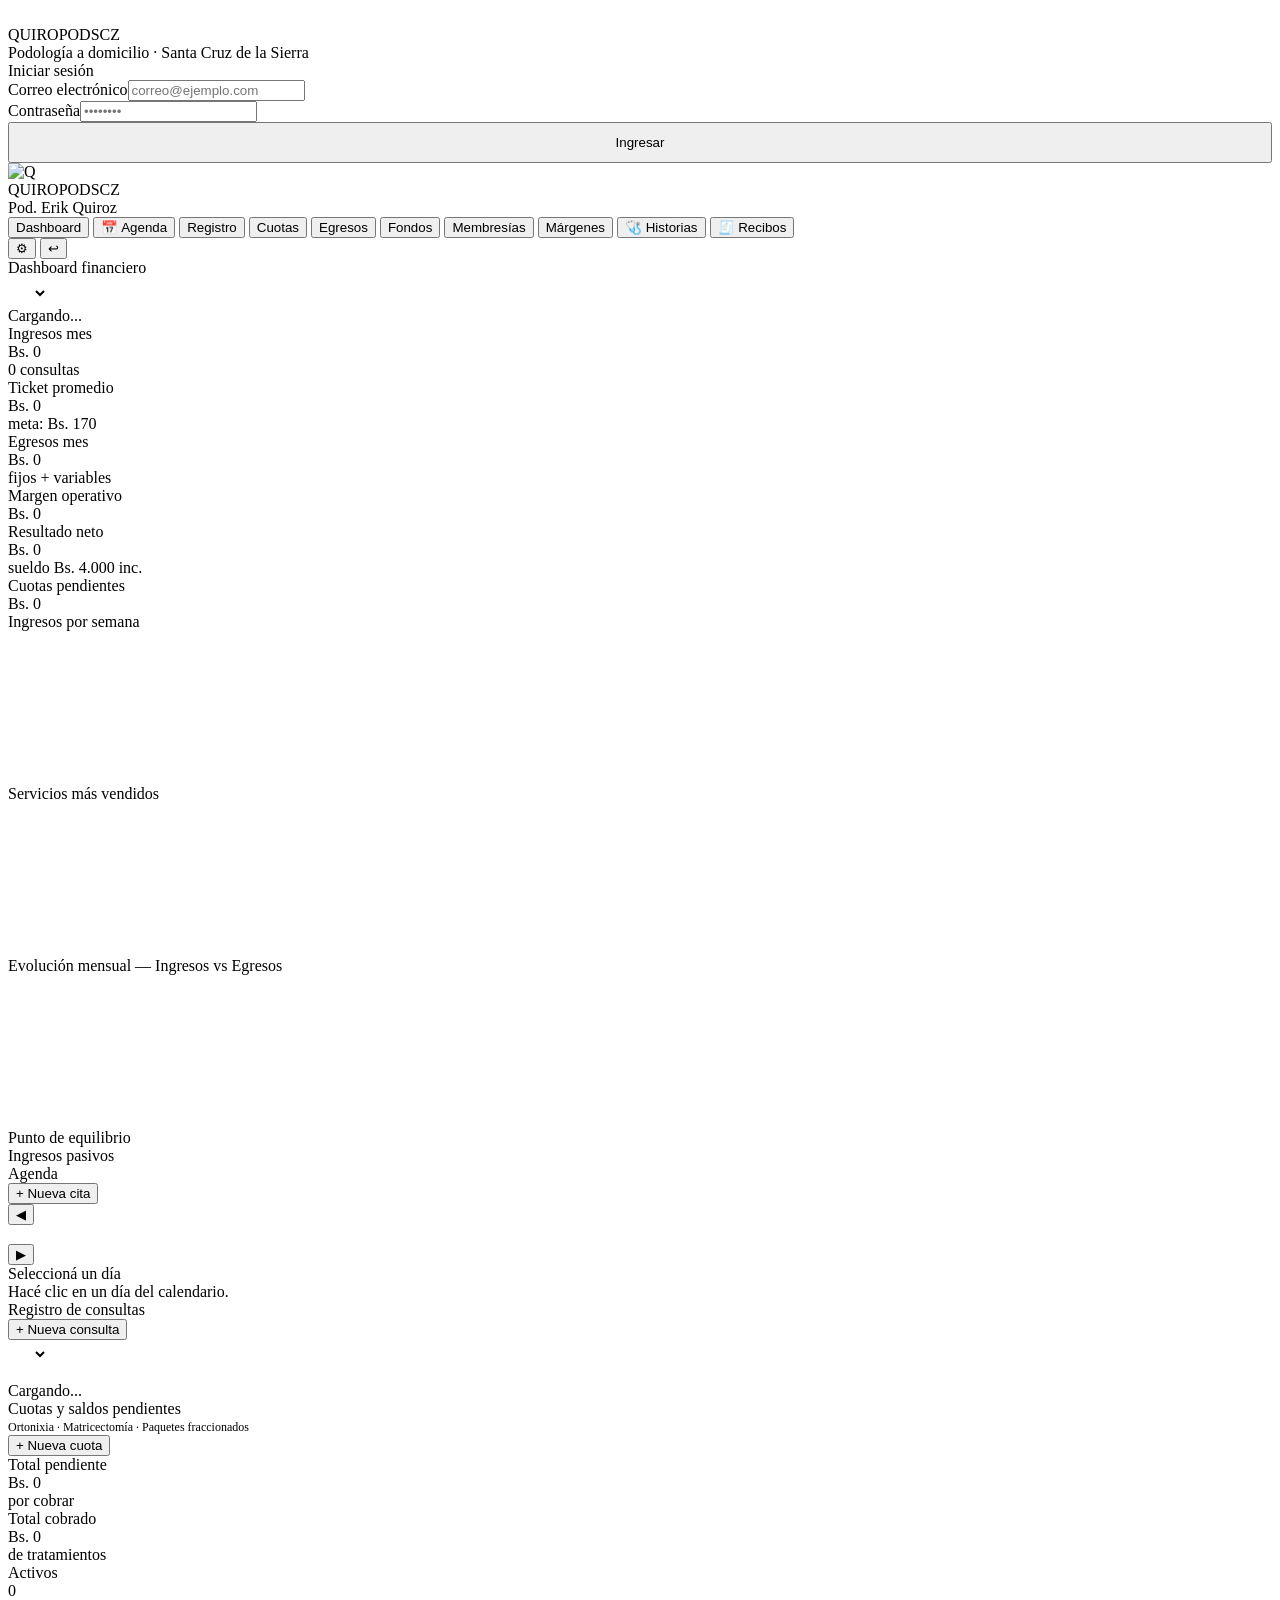
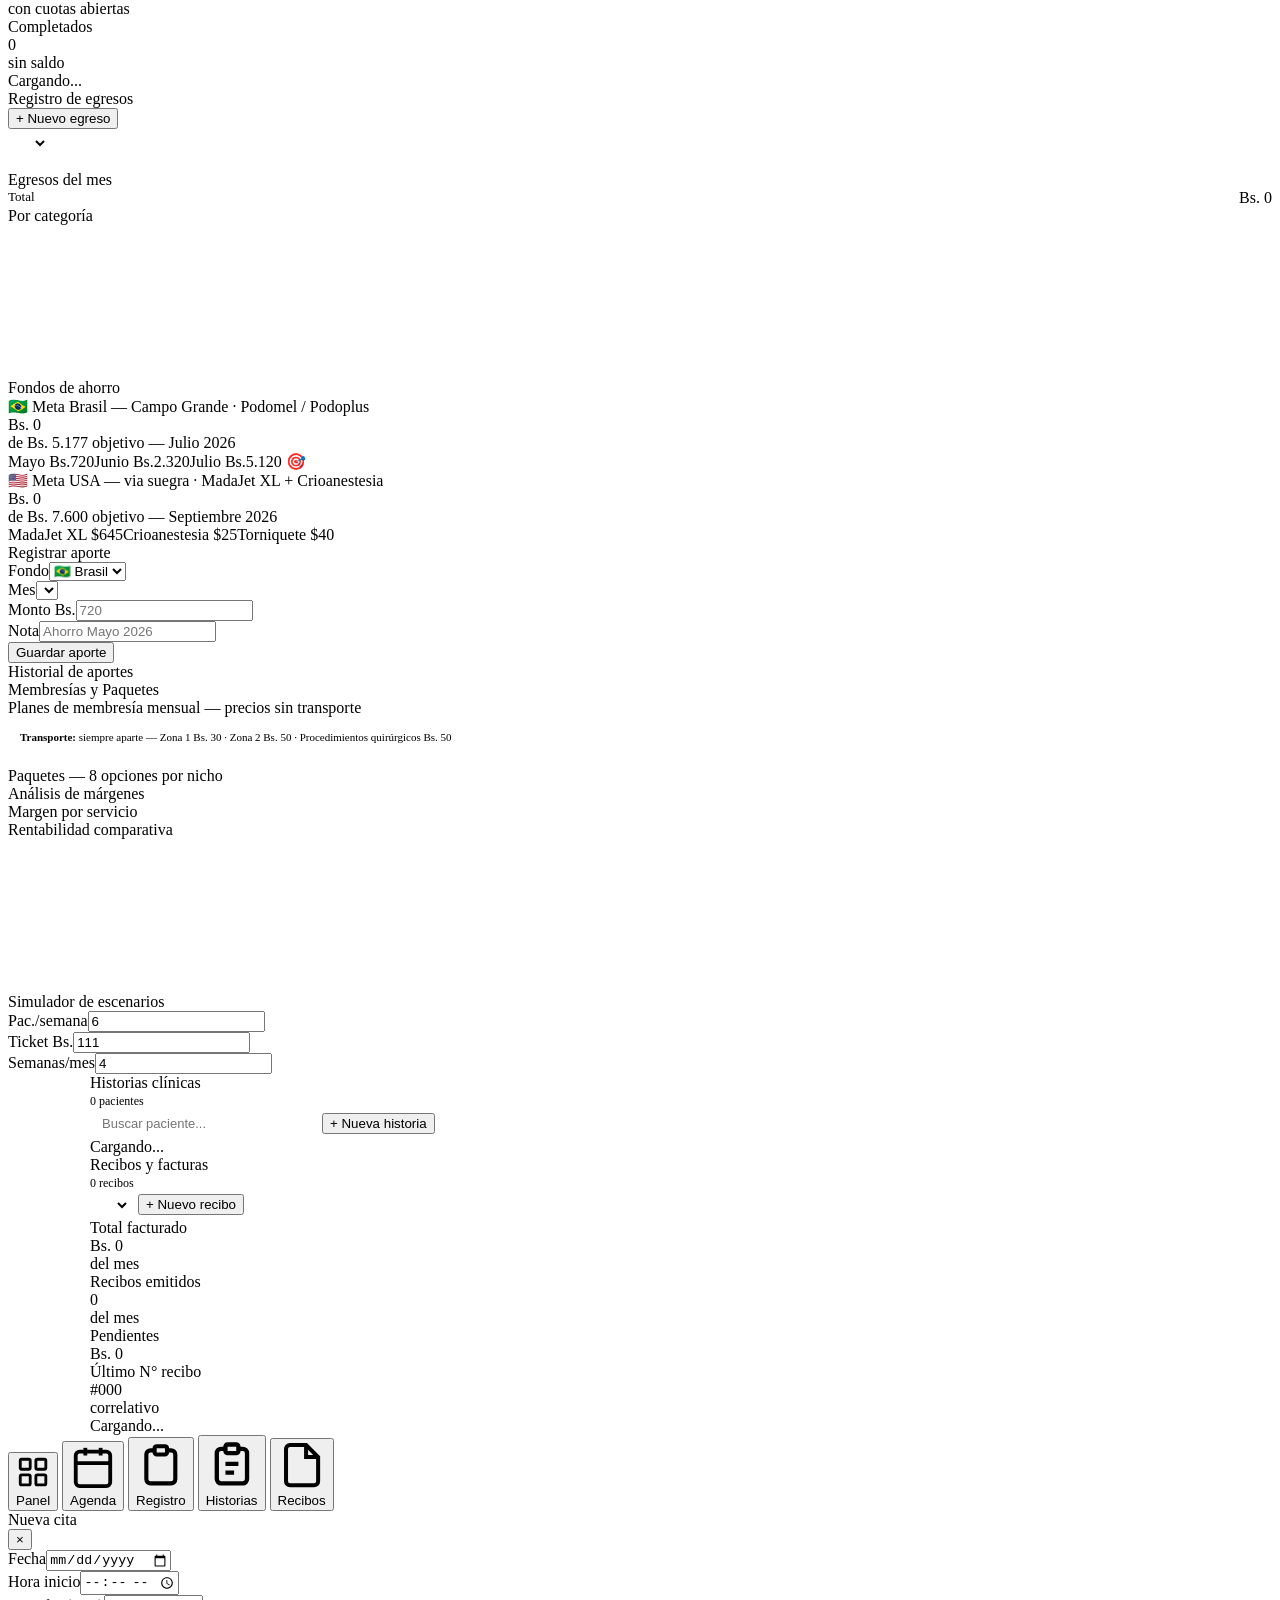
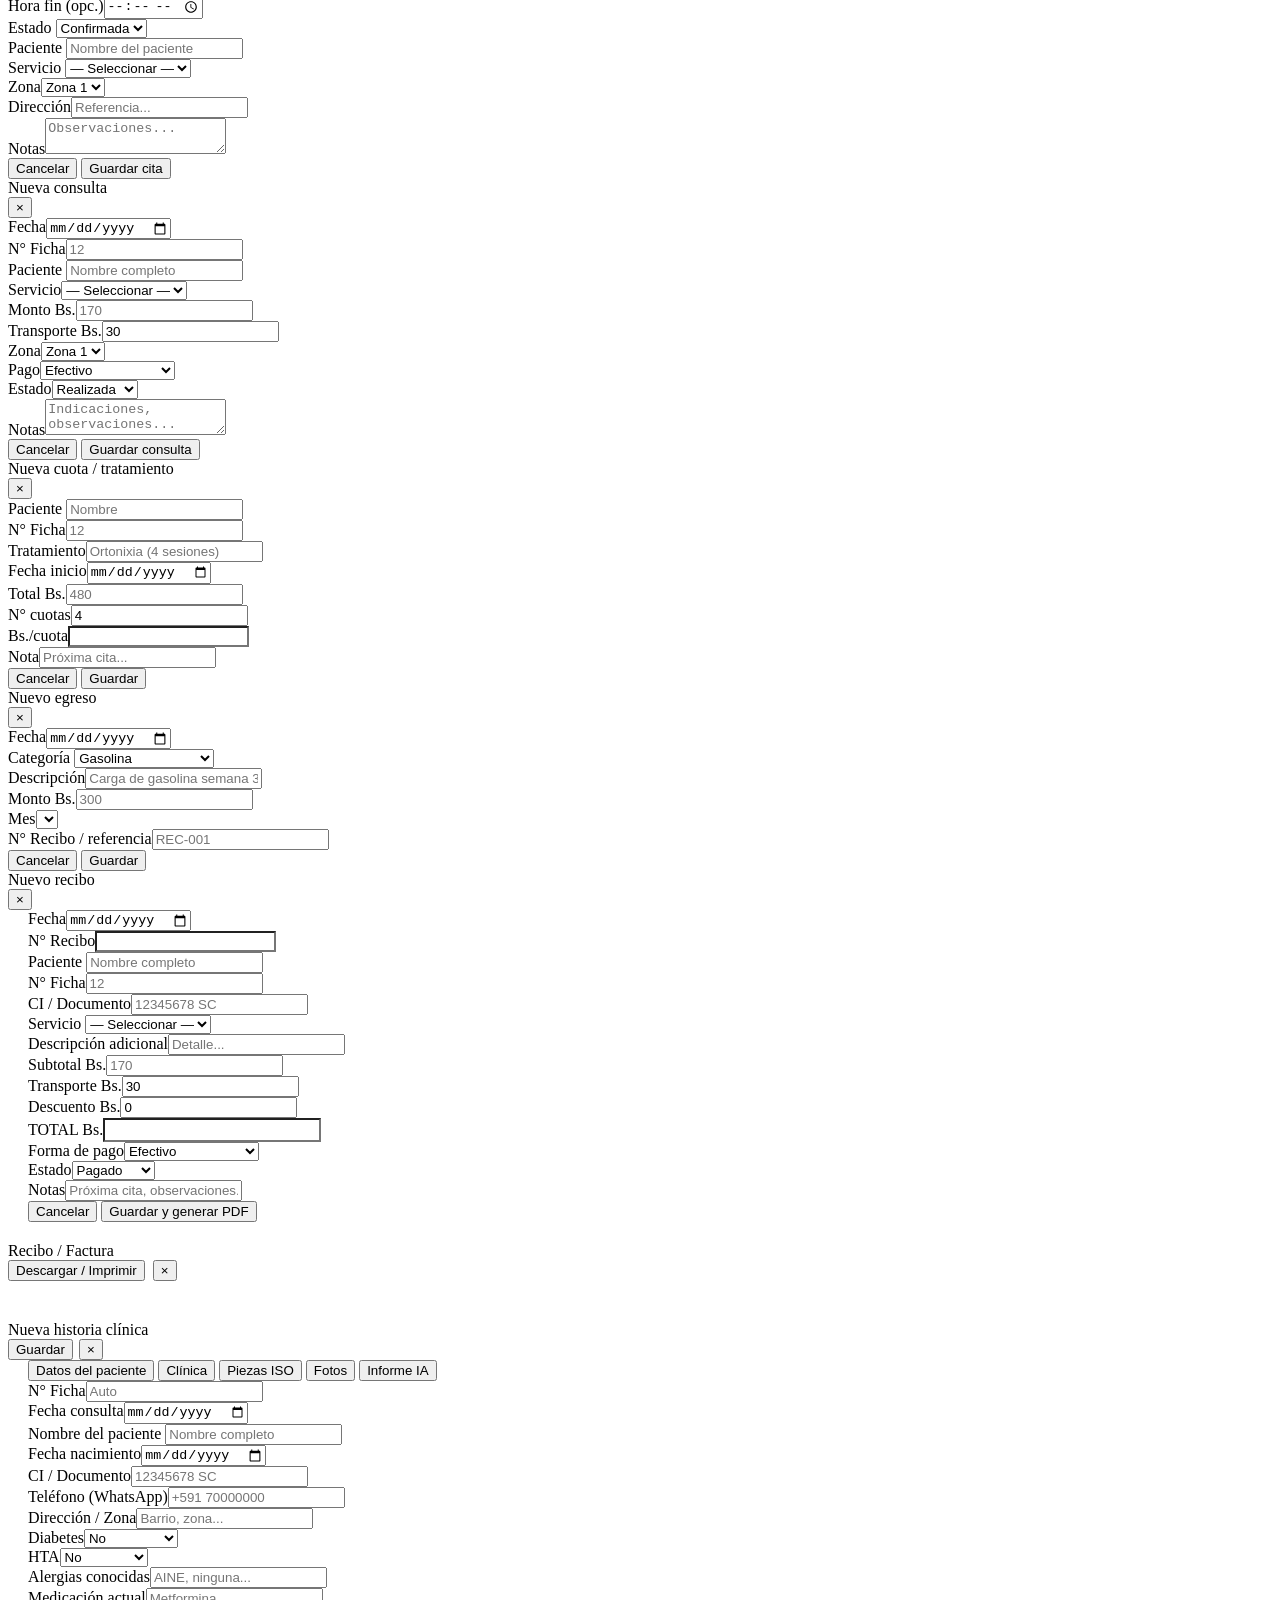
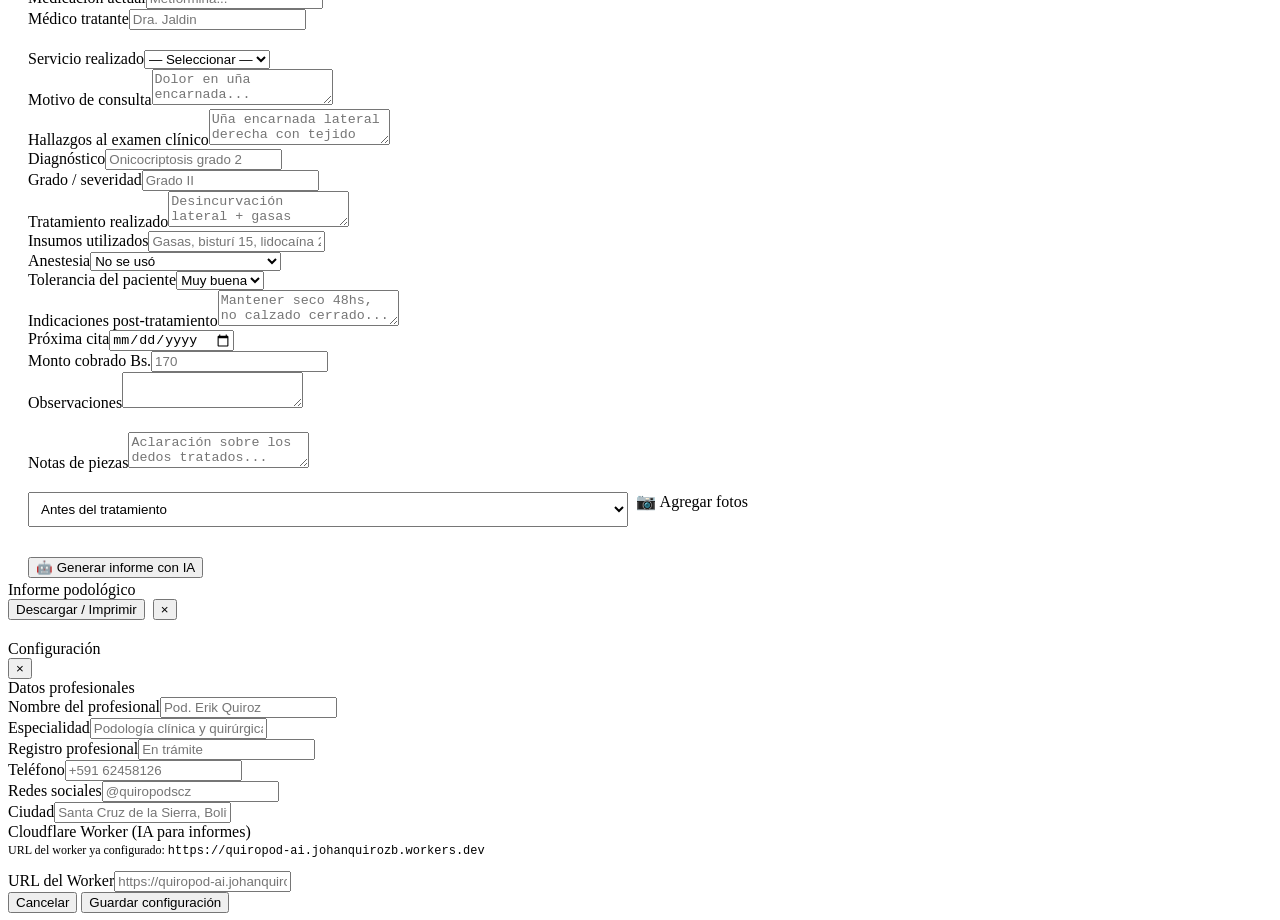
==== index.html @ 282c5284 "Agrega index.html v3" ====
<!DOCTYPE html>
<html lang="es">
<head>
<meta charset="UTF-8">
<meta name="viewport" content="width=device-width, initial-scale=1.0">
<title>QUIROPODSCZ — Sistema Integral v3</title>
<link rel="stylesheet" href="css/styles.css">
<link rel="icon" type="image/png" href="[data-uri]">
<script src="https://cdn.jsdelivr.net/npm/chart.js@4/dist/chart.umd.min.js"></script>
<!-- jsPDF para PDF -->
<script src="https://cdnjs.cloudflare.com/ajax/libs/jspdf/2.5.1/jspdf.umd.min.js"></script>
<script src="https://cdnjs.cloudflare.com/ajax/libs/html2canvas/1.4.1/html2canvas.min.js"></script>
</head>
<body>

<!-- ════════════════════════════════════════════════════
     PANTALLA DE LOGIN
════════════════════════════════════════════════════ -->
<div id="auth-screen">
  <div class="auth-card">
    <div class="auth-logo-wrap">
      <div class="auth-logo"><img id="auth-logo-img" src="" alt=""></div>
      <div>
        <div class="auth-brand">QUIROPODSCZ</div>
        <div class="auth-sub">Podología a domicilio · Santa Cruz de la Sierra</div>
      </div>
    </div>
    <div class="auth-title">Iniciar sesión</div>
    <div id="auth-err" class="auth-err"></div>
    <div class="fg"><label>Correo electrónico</label><input type="email" id="auth-email" placeholder="correo@ejemplo.com" autocomplete="username"></div>
    <div class="fg"><label>Contraseña</label><input type="password" id="auth-pass" placeholder="••••••••" autocomplete="current-password"></div>
    <button class="btn btn-p" style="width:100%;padding:11px" onclick="window._login()">Ingresar</button>
    <div id="auth-loading" style="text-align:center;margin-top:12px;display:none;color:var(--g500);font-size:13px">Ingresando...</div>
  </div>
</div>

<!-- ════════════════════════════════════════════════════
     APP PRINCIPAL
════════════════════════════════════════════════════ -->
<div id="app-screen">

  <!-- NAV -->
  <nav class="nav">
    <div class="brand">
      <div class="brand-logo"><img id="nav-logo" src="" alt="Q"></div>
      <div>
        <div class="brand-title">QUIROPODSCZ</div>
        <div class="brand-sub" id="nav-sub">Pod. Erik Quiroz</div>
      </div>
    </div>
    <div class="nav-tabs">
      <button class="nav-tab active"  onclick="go('dashboard')">Dashboard</button>
      <button class="nav-tab"         onclick="go('agenda')">📅 Agenda</button>
      <button class="nav-tab"         onclick="go('registro')">Registro</button>
      <button class="nav-tab"         onclick="go('cuotas')">Cuotas</button>
      <button class="nav-tab"         onclick="go('egresos')">Egresos</button>
      <button class="nav-tab"         onclick="go('fondos')">Fondos</button>
      <button class="nav-tab"         onclick="go('membresias')">Membresías</button>
      <button class="nav-tab"         onclick="go('margenes')">Márgenes</button>
      <button class="nav-tab special" onclick="go('historias')">🩺 Historias</button>
      <button class="nav-tab"         onclick="go('recibos')">🧾 Recibos</button>
    </div>
    <div class="nav-right">
      <span class="nav-user" id="nav-user-name"></span>
      <button class="btn-icon" onclick="window._openConfig()" title="Configuración">⚙</button>
      <button class="btn-icon" onclick="window._logout()" title="Cerrar sesión">↩</button>
    </div>
  </nav>

  <div class="main">

    <!-- ── DASHBOARD ─────────────────────────────────────── -->
    <div class="page active" id="page-dashboard">
      <div class="sec-hdr">
        <div><div class="sec-title">Dashboard financiero</div><div class="c-muted" id="dash-sub" style="font-size:12px;margin-top:2px"></div></div>
        <select id="dash-month" onchange="window._renderDashboard()" style="padding:6px 10px;border:1px solid var(--t200);border-radius:7px;font-size:12px;background:#fff"></select>
      </div>
      <div id="sem-banner" class="semaforo sem-rojo"><div class="sem-dot" id="sem-dot" style="background:var(--red)"></div><div id="sem-txt">Cargando...</div></div>
      <div class="kpi-grid">
        <div class="kpi teal"><div class="kpi-lbl">Ingresos mes</div><div class="kpi-val" id="k-ing">Bs. 0</div><div class="kpi-sub" id="k-pac">0 consultas</div></div>
        <div class="kpi teal"><div class="kpi-lbl">Ticket promedio</div><div class="kpi-val" id="k-ticket">Bs. 0</div><div class="kpi-sub">meta: Bs. 170</div></div>
        <div class="kpi warn"><div class="kpi-lbl">Egresos mes</div><div class="kpi-val" id="k-eg">Bs. 0</div><div class="kpi-sub">fijos + variables</div></div>
        <div class="kpi teal"><div class="kpi-lbl">Margen operativo</div><div class="kpi-val" id="k-mg">Bs. 0</div><div class="kpi-sub" id="k-mgpct"></div></div>
        <div class="kpi teal"><div class="kpi-lbl">Resultado neto</div><div class="kpi-val" id="k-neto">Bs. 0</div><div class="kpi-sub">sueldo Bs. 4.000 inc.</div></div>
        <div class="kpi info"><div class="kpi-lbl">Cuotas pendientes</div><div class="kpi-val" id="k-cuotas">Bs. 0</div><div class="kpi-sub" id="k-cuotas-n"></div></div>
      </div>
      <div class="two-col">
        <div class="card"><div class="card-title">Ingresos por semana</div><div class="ch200"><canvas id="chSem"></canvas></div></div>
        <div class="card"><div class="card-title">Servicios más vendidos</div><div class="ch200"><canvas id="chSvc"></canvas></div></div>
      </div>
      <div class="card"><div class="card-title">Evolución mensual — Ingresos vs Egresos</div><div class="ch240"><canvas id="chEvol"></canvas></div></div>
      <div class="two-col">
        <div class="card" style="margin-bottom:0"><div class="card-title">Punto de equilibrio</div><div id="eq-content"></div></div>
        <div class="card" style="margin-bottom:0"><div class="card-title">Ingresos pasivos</div><div id="pas-content"></div></div>
      </div>
    </div>

    <!-- ── AGENDA ─────────────────────────────────────────── -->
    <div class="page" id="page-agenda">
      <div class="sec-hdr">
        <div><div class="sec-title">Agenda</div></div>
        <button class="btn btn-p" onclick="window._nuevaCita(null)">+ Nueva cita</button>
      </div>
      <div class="two-col" style="align-items:start">
        <div class="card" style="margin-bottom:0">
          <div class="cal-nav">
            <button class="btn btn-gray btn-sm" onclick="window._calPrev()">◀</button>
            <h3 id="cal-month-hdr"></h3>
            <button class="btn btn-gray btn-sm" onclick="window._calNext()">▶</button>
          </div>
          <div class="cal-grid" id="cal-grid"></div>
        </div>
        <div class="card" style="margin-bottom:0">
          <div class="card-title" id="agenda-day-title">Seleccioná un día</div>
          <div id="agenda-day-panel"><div class="empty">Hacé clic en un día del calendario.</div></div>
        </div>
      </div>
    </div>

    <!-- ── REGISTRO ───────────────────────────────────────── -->
    <div class="page" id="page-registro">
      <div class="sec-hdr">
        <div><div class="sec-title">Registro de consultas</div></div>
        <button class="btn btn-p" onclick="openM('modal-c')">+ Nueva consulta</button>
      </div>
      <div style="margin-bottom:14px"><select id="reg-month" onchange="window._renderRegistro()" style="padding:6px 10px;border:1px solid var(--t200);border-radius:7px;font-size:12px;background:#fff"></select></div>
      <div class="card"><div id="reg-wrap"><div class="empty">Cargando...</div></div></div>
    </div>

    <!-- ── CUOTAS ─────────────────────────────────────────── -->
    <div class="page" id="page-cuotas">
      <div class="sec-hdr">
        <div><div class="sec-title">Cuotas y saldos pendientes</div><div class="c-muted" style="font-size:12px;margin-top:2px">Ortonixia · Matricectomía · Paquetes fraccionados</div></div>
        <button class="btn btn-p" onclick="openM('modal-cq')">+ Nueva cuota</button>
      </div>
      <div class="kpi-grid" style="grid-template-columns:repeat(auto-fit,minmax(120px,1fr))">
        <div class="kpi info"><div class="kpi-lbl">Total pendiente</div><div class="kpi-val" id="cq-pend-kpi">Bs. 0</div><div class="kpi-sub">por cobrar</div></div>
        <div class="kpi teal"><div class="kpi-lbl">Total cobrado</div><div class="kpi-val" id="cq-cob-kpi">Bs. 0</div><div class="kpi-sub">de tratamientos</div></div>
        <div class="kpi warn"><div class="kpi-lbl">Activos</div><div class="kpi-val" id="cq-act-kpi">0</div><div class="kpi-sub">con cuotas abiertas</div></div>
        <div class="kpi teal"><div class="kpi-lbl">Completados</div><div class="kpi-val" id="cq-comp-kpi">0</div><div class="kpi-sub">sin saldo</div></div>
      </div>
      <div class="card"><div id="cuotas-wrap"><div class="empty">Cargando...</div></div></div>
    </div>

    <!-- ── EGRESOS ────────────────────────────────────────── -->
    <div class="page" id="page-egresos">
      <div class="sec-hdr"><div class="sec-title">Registro de egresos</div><button class="btn btn-p" onclick="openM('modal-e')">+ Nuevo egreso</button></div>
      <div style="margin-bottom:14px"><select id="eg-month" onchange="window._renderEgresos()" style="padding:6px 10px;border:1px solid var(--t200);border-radius:7px;font-size:12px;background:#fff"></select></div>
      <div class="two-col">
        <div class="card"><div class="card-title">Egresos del mes</div><div id="eg-list"></div><div class="divider"></div><div style="display:flex;justify-content:space-between"><span class="fw6 c-muted" style="font-size:13px">Total</span><span class="fw6 c-red" style="font-size:16px" id="eg-total">Bs. 0</span></div></div>
        <div class="card"><div class="card-title">Por categoría</div><div class="ch180"><canvas id="chEg"></canvas></div></div>
      </div>
    </div>

    <!-- ── FONDOS ─────────────────────────────────────────── -->
    <div class="page" id="page-fondos">
      <div class="sec-hdr"><div class="sec-title">Fondos de ahorro</div></div>
      <div class="fund-card fund-brasil">
        <div class="fund-lbl">🇧🇷 Meta Brasil — Campo Grande · Podomel / Podoplus</div>
        <div class="fund-amt" id="f-br-amt">Bs. 0</div>
        <div class="fund-meta">de Bs. 5.177 objetivo — Julio 2026</div>
        <div class="prog-track"><div class="prog-fill" id="f-br-bar" style="width:0%"></div></div>
        <div class="fund-miles"><span>Mayo Bs.720</span><span>Junio Bs.2.320</span><span>Julio Bs.5.120 🎯</span></div>
      </div>
      <div class="fund-card fund-usa">
        <div class="fund-lbl">🇺🇸 Meta USA — via suegra · MadaJet XL + Crioanestesia</div>
        <div class="fund-amt" id="f-us-amt">Bs. 0</div>
        <div class="fund-meta">de Bs. 7.600 objetivo — Septiembre 2026</div>
        <div class="prog-track"><div class="prog-fill" id="f-us-bar" style="width:0%"></div></div>
        <div class="fund-miles"><span>MadaJet XL $645</span><span>Crioanestesia $25</span><span>Torniquete $40</span></div>
      </div>
      <div class="two-col">
        <div class="card">
          <div class="card-title">Registrar aporte</div>
          <div class="form-row"><div class="fg"><label>Fondo</label><select id="f-tipo"><option value="brasil">🇧🇷 Brasil</option><option value="usa">🇺🇸 USA</option></select></div><div class="fg"><label>Mes</label><select id="f-mes"></select></div></div>
          <div class="fg"><label>Monto Bs.</label><input type="number" id="f-monto" placeholder="720"></div>
          <div class="fg"><label>Nota</label><input type="text" id="f-nota" placeholder="Ahorro Mayo 2026"></div>
          <div class="form-actions"><button class="btn btn-p" onclick="window._saveFondo()">Guardar aporte</button></div>
        </div>
        <div class="card"><div class="card-title">Historial de aportes</div><div id="f-hist"></div></div>
      </div>
    </div>

    <!-- ── MEMBRESÍAS ─────────────────────────────────────── -->
    <div class="page" id="page-membresias">
      <div class="sec-hdr"><div class="sec-title">Membresías y Paquetes</div></div>
      <div class="card" style="margin-bottom:14px">
        <div class="card-title">Planes de membresía mensual — precios sin transporte</div>
        <div class="mem-cards" id="mem-cards"></div>
        <div style="font-size:11px;color:var(--g500);background:var(--g50);padding:10px 12px;border-radius:8px;margin-top:4px"><strong>Transporte:</strong> siempre aparte — Zona 1 Bs. 30 · Zona 2 Bs. 50 · Procedimientos quirúrgicos Bs. 50</div>
      </div>
      <div class="card"><div class="card-title">Paquetes — 8 opciones por nicho</div><div id="pack-list"></div></div>
    </div>

    <!-- ── MÁRGENES ───────────────────────────────────────── -->
    <div class="page" id="page-margenes">
      <div class="sec-hdr"><div class="sec-title">Análisis de márgenes</div></div>
      <div class="two-col">
        <div class="card"><div class="card-title">Margen por servicio</div><div id="mg-list"></div></div>
        <div class="card"><div class="card-title">Rentabilidad comparativa</div><div class="ch240"><canvas id="chMg"></canvas></div></div>
      </div>
      <div class="card">
        <div class="card-title">Simulador de escenarios</div>
        <div class="form-row" style="gap:12px">
          <div class="fg"><label>Pac./semana</label><input type="number" id="sim-p" value="6" oninput="window._calcSim()"></div>
          <div class="fg"><label>Ticket Bs.</label><input type="number" id="sim-t" value="111" oninput="window._calcSim()"></div>
          <div class="fg"><label>Semanas/mes</label><input type="number" id="sim-s" value="4" oninput="window._calcSim()"></div>
        </div>
        <div id="sim-out" class="sim-out"></div>
      </div>
    </div>

    <!-- ── HISTORIAS CLÍNICAS ─────────────────────────────── -->
    <div class="page" id="page-historias">
      <div style="max-width:1100px;margin:0 auto">
        <div class="sec-hdr">
          <div><div class="sec-title">Historias clínicas</div><div class="c-muted" style="font-size:12px;margin-top:2px" id="hc-count">0 pacientes</div></div>
          <div style="display:flex;gap:8px;flex-wrap:wrap;align-items:center">
            <input type="text" id="buscador" placeholder="Buscar paciente..." style="padding:7px 12px;border:1px solid var(--g300);border-radius:7px;font-size:13px;outline:none;width:200px" oninput="window._renderLista()">
            <button class="btn btn-p" onclick="window._openNuevaHistoria()">+ Nueva historia</button>
          </div>
        </div>
        <div class="card"><div id="lista-wrap"><div class="empty">Cargando...</div></div></div>
      </div>
    </div>

    <!-- ── RECIBOS ────────────────────────────────────────── -->
    <div class="page" id="page-recibos">
      <div style="max-width:1100px;margin:0 auto">
        <div class="sec-hdr">
          <div><div class="sec-title">Recibos y facturas</div><div class="c-muted" style="font-size:12px;margin-top:2px" id="rec-count">0 recibos</div></div>
          <div style="display:flex;gap:8px;flex-wrap:wrap;align-items:center">
            <select id="rec-month" onchange="window._renderRecibos()" style="padding:6px 10px;border:1px solid var(--t200);border-radius:7px;font-size:12px;background:#fff"></select>
            <button class="btn btn-p" onclick="window._openNuevoRecibo()">+ Nuevo recibo</button>
          </div>
        </div>
        <div class="kpi-grid" style="grid-template-columns:repeat(auto-fit,minmax(120px,1fr))">
          <div class="kpi teal"><div class="kpi-lbl">Total facturado</div><div class="kpi-val" id="rec-total-kpi">Bs. 0</div><div class="kpi-sub">del mes</div></div>
          <div class="kpi teal"><div class="kpi-lbl">Recibos emitidos</div><div class="kpi-val" id="rec-n-kpi">0</div><div class="kpi-sub">del mes</div></div>
          <div class="kpi warn"><div class="kpi-lbl">Pendientes</div><div class="kpi-val" id="rec-pend-kpi">Bs. 0</div><div class="kpi-sub" id="rec-pend-n"></div></div>
          <div class="kpi teal"><div class="kpi-lbl">Último N° recibo</div><div class="kpi-val" id="rec-ultimo-kpi">#000</div><div class="kpi-sub">correlativo</div></div>
        </div>
        <div class="card"><div id="rec-wrap"><div class="empty">Cargando...</div></div></div>
      </div>
    </div>

  </div><!-- /main -->

  <!-- ══════════════════════════════════════════════════
       BOTTOM NAV (móvil)
  ══════════════════════════════════════════════════ -->
  <nav class="bot-nav">
    <div class="bot-inner">
      <button class="bot-tab active" onclick="go('dashboard')">
        <svg viewBox="0 0 24 24" fill="none" stroke="currentColor" stroke-width="2"><rect x="3" y="3" width="7" height="7" rx="1"/><rect x="14" y="3" width="7" height="7" rx="1"/><rect x="3" y="14" width="7" height="7" rx="1"/><rect x="14" y="14" width="7" height="7" rx="1"/></svg>Panel</button>
      <button class="bot-tab" onclick="go('agenda')">
        <svg viewBox="0 0 24 24" fill="none" stroke="currentColor" stroke-width="2"><rect x="3" y="4" width="18" height="18" rx="2"/><line x1="16" y1="2" x2="16" y2="6"/><line x1="8" y1="2" x2="8" y2="6"/><line x1="3" y1="10" x2="21" y2="10"/></svg>Agenda</button>
      <button class="bot-tab" onclick="go('registro')">
        <svg viewBox="0 0 24 24" fill="none" stroke="currentColor" stroke-width="2"><path d="M9 5H7a2 2 0 00-2 2v12a2 2 0 002 2h10a2 2 0 002-2V7a2 2 0 00-2-2h-2"/><rect x="9" y="3" width="6" height="4" rx="1"/></svg>Registro</button>
      <button class="bot-tab" onclick="go('historias')">
        <svg viewBox="0 0 24 24" fill="none" stroke="currentColor" stroke-width="2"><path d="M9 5H7a2 2 0 00-2 2v12a2 2 0 002 2h10a2 2 0 002-2V7a2 2 0 00-2-2h-2"/><rect x="9" y="3" width="6" height="4" rx="1"/><path d="M9 12h6M9 16h4"/></svg>Historias</button>
      <button class="bot-tab" onclick="go('recibos')">
        <svg viewBox="0 0 24 24" fill="none" stroke="currentColor" stroke-width="2"><path d="M14 2H6a2 2 0 00-2 2v16a2 2 0 002 2h12a2 2 0 002-2V8z"/><polyline points="14 2 14 8 20 8"/></svg>Recibos</button>
    </div>
  </nav>

</div><!-- /app-screen -->

<!-- ════════════════════════════════════════════════════
     MODALES
════════════════════════════════════════════════════ -->

<!-- Modal Cita -->
<div class="overlay" id="modal-cita">
  <div class="modal" style="max-width:500px">
    <div class="modal-hdr"><div class="modal-title" id="modal-cita-title">Nueva cita</div><button class="modal-x" onclick="closeM('modal-cita')">×</button></div>
    <div class="modal-body">
      <div class="form-row">
        <div class="fg"><label>Fecha</label><input type="date" id="cita-fecha"></div>
        <div class="fg"><label>Hora inicio</label><input type="time" id="cita-hora-inicio"></div>
      </div>
      <div class="form-row">
        <div class="fg"><label>Hora fin (opc.)</label><input type="time" id="cita-hora-fin"></div>
        <div class="fg"><label>Estado</label>
          <select id="cita-estado"><option>Confirmada</option><option>Pendiente</option><option>Cancelada</option><option>Realizada</option></select>
        </div>
      </div>
      <div class="fg"><label>Paciente</label>
        <input type="text" id="cita-paciente" list="cita-pac-list" placeholder="Nombre del paciente" autocomplete="off">
        <datalist id="cita-pac-list"></datalist>
      </div>
      <div class="fg"><label>Servicio</label>
        <select id="cita-servicio"><option value="">— Seleccionar —</option></select>
      </div>
      <div class="form-row">
        <div class="fg"><label>Zona</label><select id="cita-zona"><option>Zona 1</option><option>Zona 2</option></select></div>
        <div class="fg"><label>Dirección</label><input type="text" id="cita-dir" placeholder="Referencia..."></div>
      </div>
      <div class="fg"><label>Notas</label><textarea id="cita-notas" rows="2" placeholder="Observaciones..."></textarea></div>
      <div class="form-actions">
        <button class="btn btn-gray" onclick="closeM('modal-cita')">Cancelar</button>
        <button class="btn btn-p" onclick="window._guardaCita()">Guardar cita</button>
      </div>
    </div>
  </div>
</div>

<!-- Modal Consulta -->
<div class="overlay" id="modal-c">
  <div class="modal">
    <div class="modal-hdr"><div class="modal-title">Nueva consulta</div><button class="modal-x" onclick="closeM('modal-c')">×</button></div>
    <div class="modal-body">
      <div class="form-row">
        <div class="fg"><label>Fecha</label><input type="date" id="c-fecha"></div>
        <div class="fg"><label>N° Ficha</label><input type="number" id="c-ficha" placeholder="12"></div>
      </div>
      <div class="fg"><label>Paciente</label>
        <input type="text" id="c-paciente" list="c-pac-list" placeholder="Nombre completo" autocomplete="off">
        <datalist id="c-pac-list"></datalist>
      </div>
      <div class="fg"><label>Servicio</label><select id="c-servicio"><option value="">— Seleccionar —</option></select></div>
      <div class="form-row">
        <div class="fg"><label>Monto Bs.</label><input type="number" id="c-monto" placeholder="170"></div>
        <div class="fg"><label>Transporte Bs.</label><input type="number" id="c-transp" placeholder="30" value="30"></div>
      </div>
      <div class="form-row">
        <div class="fg"><label>Zona</label><select id="c-zona"><option>Zona 1</option><option>Zona 2</option></select></div>
        <div class="fg"><label>Pago</label><select id="c-pago"><option>Efectivo</option><option>QR / Transferencia</option><option>Cuotas</option></select></div>
      </div>
      <div class="fg"><label>Estado</label><select id="c-estado"><option>Realizada</option><option>Pendiente</option><option>Cancelada</option></select></div>
      <div class="fg"><label>Notas</label><textarea id="c-notas" rows="2" placeholder="Indicaciones, observaciones..."></textarea></div>
      <div class="form-actions">
        <button class="btn btn-gray" onclick="closeM('modal-c')">Cancelar</button>
        <button class="btn btn-p" onclick="window._saveConsulta()">Guardar consulta</button>
      </div>
    </div>
  </div>
</div>

<!-- Modal Cuota -->
<div class="overlay" id="modal-cq">
  <div class="modal">
    <div class="modal-hdr"><div class="modal-title">Nueva cuota / tratamiento</div><button class="modal-x" onclick="closeM('modal-cq')">×</button></div>
    <div class="modal-body">
      <div class="form-row">
        <div class="fg"><label>Paciente</label>
          <input type="text" id="cq-pac" list="cq-pac-list" placeholder="Nombre" autocomplete="off">
          <datalist id="cq-pac-list"></datalist>
        </div>
        <div class="fg"><label>N° Ficha</label><input type="number" id="cq-ficha" placeholder="12"></div>
      </div>
      <div class="fg"><label>Tratamiento</label><input type="text" id="cq-trat" placeholder="Ortonixia (4 sesiones)"></div>
      <div class="form-row">
        <div class="fg"><label>Fecha inicio</label><input type="date" id="cq-fecha"></div>
        <div class="fg"><label>Total Bs.</label><input type="number" id="cq-total" placeholder="480" oninput="window._calcCuota()"></div>
      </div>
      <div class="form-row">
        <div class="fg"><label>N° cuotas</label><input type="number" id="cq-num" value="4" oninput="window._calcCuota()"></div>
        <div class="fg"><label>Bs./cuota</label><input type="text" id="cq-vc" readonly style="background:var(--t50);font-weight:600;color:var(--t700)"></div>
      </div>
      <div class="fg"><label>Nota</label><input type="text" id="cq-nota" placeholder="Próxima cita..."></div>
      <div class="form-actions">
        <button class="btn btn-gray" onclick="closeM('modal-cq')">Cancelar</button>
        <button class="btn btn-p" onclick="window._saveCuota()">Guardar</button>
      </div>
    </div>
  </div>
</div>

<!-- Modal Egreso -->
<div class="overlay" id="modal-e">
  <div class="modal" style="max-width:460px">
    <div class="modal-hdr"><div class="modal-title">Nuevo egreso</div><button class="modal-x" onclick="closeM('modal-e')">×</button></div>
    <div class="modal-body">
      <div class="form-row">
        <div class="fg"><label>Fecha</label><input type="date" id="e-fecha"></div>
        <div class="fg"><label>Categoría</label>
          <select id="e-cat">
            <option>Gasolina</option><option>Publicidad</option><option>Insumos clínicos</option>
            <option>Insumos especiales</option><option>Equipamiento</option><option>Otros</option>
          </select>
        </div>
      </div>
      <div class="fg"><label>Descripción</label><input type="text" id="e-desc" placeholder="Carga de gasolina semana 3..."></div>
      <div class="form-row">
        <div class="fg"><label>Monto Bs.</label><input type="number" id="e-monto" placeholder="300"></div>
        <div class="fg"><label>Mes</label><select id="e-mes"></select></div>
      </div>
      <div class="fg"><label>N° Recibo / referencia</label><input type="text" id="e-rec" placeholder="REC-001"></div>
      <div class="form-actions">
        <button class="btn btn-gray" onclick="closeM('modal-e')">Cancelar</button>
        <button class="btn btn-p" onclick="window._saveEgreso()">Guardar</button>
      </div>
    </div>
  </div>
</div>

<!-- Modal Recibo -->
<div class="overlay" id="modal-rec">
  <div class="modal" style="max-width:520px">
    <div class="modal-hdr"><div class="modal-title">Nuevo recibo</div><button class="modal-x" onclick="closeM('modal-rec')">×</button></div>
    <div class="modal-body" style="padding:0 20px 20px">
      <div class="form-row">
        <div class="fg"><label>Fecha</label><input type="date" id="r-fecha"></div>
        <div class="fg"><label>N° Recibo</label><input type="text" id="r-num" readonly style="background:var(--g50);font-weight:600;color:var(--t700)"></div>
      </div>
      <div class="form-row">
        <div class="fg"><label>Paciente</label>
          <input type="text" id="r-paciente" placeholder="Nombre completo" list="r-pac-list" autocomplete="off">
          <datalist id="r-pac-list"></datalist>
        </div>
        <div class="fg"><label>N° Ficha</label><input type="number" id="r-ficha" placeholder="12"></div>
      </div>
      <div class="fg"><label>CI / Documento</label><input type="text" id="r-ci" placeholder="12345678 SC"></div>
      <div class="fg"><label>Servicio</label>
        <select id="r-servicio" onchange="window._autoMontoRec()"><option value="">— Seleccionar —</option></select>
      </div>
      <div class="fg"><label>Descripción adicional</label><input type="text" id="r-desc" placeholder="Detalle..."></div>
      <div class="form-row">
        <div class="fg"><label>Subtotal Bs.</label><input type="number" id="r-subtotal" placeholder="170" oninput="window._calcTotalRec()"></div>
        <div class="fg"><label>Transporte Bs.</label><input type="number" id="r-transporte" placeholder="30" value="30" oninput="window._calcTotalRec()"></div>
      </div>
      <div class="form-row">
        <div class="fg"><label>Descuento Bs.</label><input type="number" id="r-descuento" placeholder="0" value="0" oninput="window._calcTotalRec()"></div>
        <div class="fg"><label>TOTAL Bs.</label><input type="text" id="r-total" readonly style="background:var(--t50);font-family:'DM Serif Display',serif;font-size:16px;font-weight:600;color:var(--t700)"></div>
      </div>
      <div class="form-row">
        <div class="fg"><label>Forma de pago</label><select id="r-pago"><option>Efectivo</option><option>QR / Transferencia</option><option>Cuotas</option></select></div>
        <div class="fg"><label>Estado</label><select id="r-estado"><option>Pagado</option><option>Pendiente</option></select></div>
      </div>
      <div class="fg"><label>Notas</label><input type="text" id="r-notas" placeholder="Próxima cita, observaciones..."></div>
      <div class="form-actions">
        <button class="btn btn-gray" onclick="closeM('modal-rec')">Cancelar</button>
        <button class="btn btn-p" onclick="window._saveRecibo()">Guardar y generar PDF</button>
      </div>
    </div>
  </div>
</div>

<!-- Modal vista recibo PDF -->
<div class="overlay" id="modal-rec-preview">
  <div class="modal" style="max-width:760px">
    <div class="modal-hdr">
      <div class="modal-title">Recibo / Factura</div>
      <div style="display:flex;gap:8px">
        <button class="btn btn-p" onclick="window._imprimirRecibo()">Descargar / Imprimir</button>
        <button class="modal-x" onclick="closeM('modal-rec-preview')">×</button>
      </div>
    </div>
    <div style="padding:0 20px 20px"><div id="recibo-preview" class="recibo-doc"></div></div>
  </div>
</div>

<!-- Modal Historia Clínica (incluido desde historias.js) -->
<div class="overlay" id="modal-historia" style="align-items:flex-start;padding-top:20px">
  <div class="modal" style="max-width:760px;max-height:calc(100vh - 40px)">
    <div class="modal-hdr">
      <div class="modal-title" id="modal-historia-title">Nueva historia clínica</div>
      <div style="display:flex;gap:6px">
        <button class="btn btn-gray btn-sm" onclick="window._guardarHistoria()">Guardar</button>
        <button class="modal-x" onclick="closeM('modal-historia')">×</button>
      </div>
    </div>
    <div style="padding:0 20px">
      <div class="tabs-hdr">
        <button class="tab active" onclick="switchTab('tab-datos')">Datos del paciente</button>
        <button class="tab" onclick="switchTab('tab-clinica')">Clínica</button>
        <button class="tab" onclick="switchTab('tab-piezas')">Piezas ISO</button>
        <button class="tab" onclick="switchTab('tab-fotos')">Fotos</button>
        <button class="tab" onclick="switchTab('tab-informe')">Informe IA</button>
      </div>

      <!-- Tab: Datos -->
      <div id="tab-datos" class="tab-pane active" style="padding-bottom:20px">
        <div class="form-row">
          <div class="fg"><label>N° Ficha</label><input type="number" id="h-ficha" placeholder="Auto"></div>
          <div class="fg"><label>Fecha consulta</label><input type="date" id="h-fecha"></div>
        </div>
        <div class="fg"><label>Nombre del paciente</label>
          <input type="text" id="h-nombre" list="h-pac-list" placeholder="Nombre completo" autocomplete="off" oninput="window._autoFillPacHist()">
          <datalist id="h-pac-list"></datalist>
        </div>
        <div class="form-row">
          <div class="fg"><label>Fecha nacimiento</label><input type="date" id="h-nacimiento"></div>
          <div class="fg"><label>CI / Documento</label><input type="text" id="h-ci" placeholder="12345678 SC"></div>
        </div>
        <div class="form-row">
          <div class="fg"><label>Teléfono (WhatsApp)</label><input type="text" id="h-tel" placeholder="+591 70000000"></div>
          <div class="fg"><label>Dirección / Zona</label><input type="text" id="h-dir" placeholder="Barrio, zona..."></div>
        </div>
        <div class="form-row">
          <div class="fg"><label>Diabetes</label><select id="h-diabetes"><option>No</option><option>Tipo 1</option><option>Tipo 2</option><option>Prediabetes</option></select></div>
          <div class="fg"><label>HTA</label><select id="h-hta"><option>No</option><option>Sí</option><option>Controlada</option></select></div>
        </div>
        <div class="fg"><label>Alergias conocidas</label><input type="text" id="h-alergias" placeholder="AINE, ninguna..."></div>
        <div class="fg"><label>Medicación actual</label><input type="text" id="h-medicacion" placeholder="Metformina..."></div>
        <div class="fg"><label>Médico tratante</label><input type="text" id="h-medico" placeholder="Dra. Jaldin"></div>
      </div>

      <!-- Tab: Clínica -->
      <div id="tab-clinica" class="tab-pane" style="padding-bottom:20px">
        <div class="fg"><label>Servicio realizado</label><select id="h-servicio"><option value="">— Seleccionar —</option></select></div>
        <div class="fg"><label>Motivo de consulta</label><textarea id="h-motivo" rows="2" placeholder="Dolor en uña encarnada..."></textarea></div>
        <div class="fg"><label>Hallazgos al examen clínico</label><textarea id="h-hallazgos" rows="2" placeholder="Uña encarnada lateral derecha con tejido granuloma..."></textarea></div>
        <div class="form-row">
          <div class="fg"><label>Diagnóstico</label><input type="text" id="h-diagnostico" placeholder="Onicocriptosis grado 2"></div>
          <div class="fg"><label>Grado / severidad</label><input type="text" id="h-grado" placeholder="Grado II"></div>
        </div>
        <div class="fg"><label>Tratamiento realizado</label><textarea id="h-tratamiento" rows="2" placeholder="Desincurvación lateral + gasas tubulares..."></textarea></div>
        <div class="fg"><label>Insumos utilizados</label><input type="text" id="h-insumos" placeholder="Gasas, bisturí 15, lidocaína 2%..."></div>
        <div class="form-row">
          <div class="fg"><label>Anestesia</label><select id="h-anestesia"><option>No se usó</option><option>Lidocaína 2% sin epinefrina</option><option>Lidocaína 2% con epinefrina</option><option>Crioanestesia tópica</option></select></div>
          <div class="fg"><label>Tolerancia del paciente</label><select id="h-tolerancia"><option>Muy buena</option><option>Buena</option><option>Regular</option><option>Mala</option></select></div>
        </div>
        <div class="fg"><label>Indicaciones post-tratamiento</label><textarea id="h-indicaciones" rows="2" placeholder="Mantener seco 48hs, no calzado cerrado..."></textarea></div>
        <div class="form-row">
          <div class="fg"><label>Próxima cita</label><input type="date" id="h-proxima"></div>
          <div class="fg"><label>Monto cobrado Bs.</label><input type="number" id="h-monto" placeholder="170"></div>
        </div>
        <div class="fg"><label>Observaciones</label><textarea id="h-obs" rows="2"></textarea></div>
      </div>

      <!-- Tab: Piezas ISO -->
      <div id="tab-piezas" class="tab-pane" style="padding-bottom:20px">
        <div class="dedos-grid" id="dedos-container"></div>
        <div class="fg"><label>Notas de piezas</label><textarea id="h-notas-piezas" rows="2" placeholder="Aclaración sobre los dedos tratados..."></textarea></div>
      </div>

      <!-- Tab: Fotos -->
      <div id="tab-fotos" class="tab-pane" style="padding-bottom:20px">
        <div style="display:flex;gap:8px;margin-bottom:10px;flex-wrap:wrap">
          <select id="foto-tipo" style="flex:1;min-width:140px;padding:8px">
            <option value="Antes">Antes del tratamiento</option>
            <option value="Durante">Durante</option>
            <option value="Después">Después del tratamiento</option>
            <option value="Seguimiento">Seguimiento</option>
          </select>
          <label class="btn btn-gray" style="cursor:pointer">
            📷 Agregar fotos
            <input type="file" accept="image/*" multiple style="display:none" onchange="window._agregarFotos(this)">
          </label>
        </div>
        <div class="fotos-grid" id="fotos-grid"></div>
      </div>

      <!-- Tab: Informe IA -->
      <div id="tab-informe" class="tab-pane" style="padding-bottom:20px">
        <div id="ai-config-warn" style="background:var(--amberBg);border:1px solid #FAC775;border-radius:8px;padding:12px 14px;font-size:12px;color:#633806;margin-bottom:12px;line-height:1.6;display:none">
          Configurá la URL del Cloudflare Worker en <button onclick="window._openConfig()" style="background:none;border:none;cursor:pointer;color:#633806;font-weight:600;text-decoration:underline;font-size:12px">Configuración ⚙</button>
        </div>
        <button class="btn btn-p" onclick="window._generarInforme()" style="margin-bottom:14px">🤖 Generar informe con IA</button>
        <div class="ai-panel" id="ai-panel" style="display:none">
          <div class="ai-status"><div class="ai-dot" id="ai-dot"></div><span id="ai-status-txt">Procesando...</span></div>
          <div class="ai-result" id="ai-result" style="display:none"></div>
        </div>
        <div id="informe-acciones" style="display:none;margin-top:12px">
          <div class="fg"><label>Texto del informe (editable)</label><textarea id="informe-texto" rows="12"></textarea></div>
          <div style="display:flex;gap:8px;margin-top:8px">
            <button class="btn btn-p" onclick="window._previsualizarInforme()">Vista previa PDF</button>
            <button class="btn btn-gray" onclick="window._guardarHistoria()">Guardar historia</button>
          </div>
        </div>
      </div>
    </div>
  </div>
</div>

<!-- Modal Informe PDF -->
<div class="overlay" id="modal-informe">
  <div class="modal" style="max-width:860px">
    <div class="modal-hdr">
      <div class="modal-title">Informe podológico</div>
      <div style="display:flex;gap:8px">
        <button class="btn btn-p" onclick="window._imprimirInforme()">Descargar / Imprimir</button>
        <button class="modal-x" onclick="closeM('modal-informe')">×</button>
      </div>
    </div>
    <div style="padding:0 20px 20px"><div id="informe-preview" class="informe-doc"></div></div>
  </div>
</div>

<!-- Modal Configuración -->
<div class="overlay" id="modal-config">
  <div class="modal" style="max-width:500px">
    <div class="modal-hdr"><div class="modal-title">Configuración</div><button class="modal-x" onclick="closeM('modal-config')">×</button></div>
    <div class="modal-body">
      <div class="settings-section">
        <div class="settings-title">Datos profesionales</div>
        <div class="fg"><label>Nombre del profesional</label><input type="text" id="cfg-nombre" placeholder="Pod. Erik Quiroz"></div>
        <div class="fg"><label>Especialidad</label><input type="text" id="cfg-esp" placeholder="Podología clínica y quirúrgica"></div>
        <div class="fg"><label>Registro profesional</label><input type="text" id="cfg-reg" placeholder="En trámite"></div>
        <div class="form-row">
          <div class="fg"><label>Teléfono</label><input type="text" id="cfg-tel" placeholder="+591 62458126"></div>
          <div class="fg"><label>Redes sociales</label><input type="text" id="cfg-redes" placeholder="@quiropodscz"></div>
        </div>
        <div class="fg"><label>Ciudad</label><input type="text" id="cfg-ciudad" placeholder="Santa Cruz de la Sierra, Bolivia"></div>
      </div>
      <div class="divider"></div>
      <div class="settings-section">
        <div class="settings-title">Cloudflare Worker (IA para informes)</div>
        <div style="font-size:12px;color:var(--g500);margin-bottom:10px;line-height:1.6">URL del worker ya configurado: <code>https://quiropod-ai.johanquirozb.workers.dev</code></div>
        <div class="fg"><label>URL del Worker</label><input type="text" id="cfg-worker" placeholder="https://quiropod-ai.johanquirozb.workers.dev"></div>
      </div>
      <div class="form-actions">
        <button class="btn btn-gray" onclick="closeM('modal-config')">Cancelar</button>
        <button class="btn btn-p" onclick="window._guardarConfig()">Guardar configuración</button>
      </div>
    </div>
  </div>
</div>

<!-- Spinner y Toast -->
<div id="global-spinner"><div class="spinner"></div></div>
<div id="toast"></div>

<!-- ════════════════════════════════════════════════════
     SCRIPT PRINCIPAL (ES modules)
════════════════════════════════════════════════════ -->
<script type="module">
import { supabase, WORKER_URL } from './js/supabase.js';
import { LOGO_B64 } from './js/logo.js';
import {
  APP, MN, SERVICIOS, bs, fd, curM, monthOpts, fillMonthSelects, selM,
  toast, openM, closeM, showSpinner, loadConfig, fillPacienteDatalist
} from './js/app.js';
import {
  getConsultas, getAllConsultas, saveConsulta, deleteConsulta,
  getCuotas, saveCuota, deleteCuota,
  getEgresos, saveEgreso, deleteEgreso,
  getFondos, saveFondo, deleteFondo,
  getHistorias, getHistoria, saveHistoria, deleteHistoria,
  getRecibos, getAllRecibos, saveRecibo, updateRecibo, deleteRecibo,
  getConfig, setConfig, setConfigBatch, getPacientesNombres,
  signIn, signOut, getSession, getPerfil, curMes
} from './js/db.js';
import { renderDashboard } from './js/dashboard.js';
import {
  renderAgenda, calPrev, calNext,
  nuevaCita, editCita, guardaCita, borrarCita
} from './js/agenda.js';

// ── Logos ──────────────────────────────────────────────────────
const IMG_SRC = 'data:image/jpeg;base64,' + LOGO_B64;
['nav-logo','auth-logo-img'].forEach(id => {
  const el = document.getElementById(id);
  if (el) el.src = IMG_SRC;
});

// ── Páginas ────────────────────────────────────────────────────
const ALL_PAGES = ['dashboard','agenda','registro','cuotas','egresos',
  'fondos','membresias','margenes','historias','recibos'];

window.go = function(name) {
  ALL_PAGES.forEach(p => {
    const el = document.getElementById('page-'+p);
    if (el) el.classList.toggle('active', p === name);
  });
  document.querySelectorAll('.nav-tab').forEach(t => {
    const txt = t.textContent.toLowerCase().replace(/[^a-záéíóú]/g,'');
    t.classList.toggle('active', txt.startsWith(name.slice(0,4).toLowerCase().replace(/[^a-záéíóú]/g,'')));
  });
  document.querySelectorAll('.bot-tab').forEach(t => {
    t.classList.toggle('active', t.textContent.trim().toLowerCase().startsWith(name.slice(0,3)));
  });
  APP.currentPage = name;
  ({
    dashboard:  () => renderDashboard(),
    agenda:     () => renderAgenda(),
    registro:   () => window._renderRegistro(),
    cuotas:     () => window._renderCuotas(),
    egresos:    () => window._renderEgresos(),
    fondos:     () => window._renderFondos(),
    membresias: () => window._renderMembresias(),
    margenes:   () => { window._renderMargenes(); window._calcSim(); },
    historias:  () => window._renderLista(),
    recibos:    () => window._renderRecibos(),
  })[name]?.();
};

window.openM  = openM;
window.closeM = closeM;

// ── AUTH ───────────────────────────────────────────────────────
async function initAuth() {
  const session = await getSession();
  if (session) {
    await afterLogin(session);
  } else {
    document.getElementById('auth-screen').style.display = 'flex';
    document.getElementById('app-screen').style.display  = 'none';
  }
}

async function afterLogin(session) {
  APP.session = session;
  document.getElementById('auth-screen').style.display = 'none';
  document.getElementById('app-screen').style.display  = 'block';
  document.getElementById('nav-user-name').textContent  = session.user.email;
  await loadConfig();
  initUI();
}

window._login = async function() {
  const email = document.getElementById('auth-email').value.trim();
  const pass  = document.getElementById('auth-pass').value;
  const errEl = document.getElementById('auth-err');
  const ldEl  = document.getElementById('auth-loading');
  errEl.style.display = 'none';
  ldEl.style.display  = 'block';
  try {
    const data = await signIn(email, pass);
    ldEl.style.display = 'none';
    await afterLogin(data.session);
  } catch(e) {
    ldEl.style.display  = 'none';
    errEl.style.display = 'block';
    errEl.textContent   = 'Correo o contraseña incorrectos.';
  }
};

window._logout = async function() {
  if (!confirm('¿Cerrar sesión?')) return;
  await signOut();
  location.reload();
};

// Escuchar Enter en el login
document.getElementById('auth-pass').addEventListener('keydown', e => {
  if (e.key === 'Enter') window._login();
});

// ── INIT UI ────────────────────────────────────────────────────
async function initUI() {
  fillMonthSelects('dash-month','reg-month','eg-month','e-mes','f-mes','rec-month');
  fillServiciosSelects();
  initDedos();
  await refreshPacienteDatalist();
  loadConfigUI();
  go('dashboard');
}

function fillServiciosSelects() {
  const opts = SERVICIOS.map(s =>
    `<option value="${s.label}" data-m="${s.monto||''}">${s.label}${s.monto ? ' — Bs. '+s.monto : ''}</option>`
  ).join('');
  ['c-servicio','cita-servicio','h-servicio','r-servicio'].forEach(id => {
    const el = document.getElementById(id);
    if (el) el.innerHTML = `<option value="">— Seleccionar —</option>` + opts;
  });
}

async function refreshPacienteDatalist() {
  try {
    const pacs = await getPacientesNombres();
    ['c-pac-list','cq-pac-list','r-pac-list','h-pac-list','cita-pac-list'].forEach(id => {
      const dl = document.getElementById(id);
      if (dl) dl.innerHTML = pacs.map(p => `<option value="${p.paciente_nombre}">`).join('');
    });
  } catch(e) {}
}

// ── DASHBOARD ──────────────────────────────────────────────────
window._renderDashboard = () => renderDashboard().catch(e => toast(e.message,'err'));

// ── AGENDA ────────────────────────────────────────────────────
window._calPrev    = calPrev;
window._calNext    = calNext;
window._nuevaCita  = nuevaCita;
window._editCita   = editCita;
window._guardaCita = guardaCita;
window._deleteCita = borrarCita;

// ── REGISTRO ───────────────────────────────────────────────────
window._renderRegistro = async function() {
  const mes  = selM('reg-month');
  const wrap = document.getElementById('reg-wrap');
  try {
    const cons = await getConsultas(mes);
    if (!cons.length) { wrap.innerHTML = `<div class="empty">Sin consultas en ${MN[parseInt(mes.split('-')[1])-1]}. Presioná "+ Nueva consulta".</div>`; return; }
    const tot = cons.reduce((a,c) => a+Number(c.monto),0);
    wrap.innerHTML = `<div class="scroll"><table class="tbl">
      <thead><tr><th>Fecha</th><th>Paciente</th><th>Servicio</th><th>Monto</th><th>Ficha</th><th>Pago</th><th>Estado</th><th>Notas</th><th></th></tr></thead>
      <tbody>${cons.map(c=>`<tr>
        <td>${fd(c.fecha)}</td>
        <td class="fw6">${c.paciente_nombre}</td>
        <td><span class="badge b-teal">${c.servicio}</span></td>
        <td class="fw6 c-teal">${bs(c.monto)}</td>
        <td><span class="badge b-gray">#${c.ficha||'—'}</span></td>
        <td>${c.pago||'—'}</td>
        <td><span class="badge ${c.estado==='Realizada'?'b-green':c.estado==='Pendiente'?'b-amber':'b-gray'}">${c.estado||'—'}</span></td>
        <td style="max-width:120px;font-size:11px;color:var(--g500)">${c.notas||'—'}</td>
        <td><button class="btn-del" onclick="window._delConsulta('${c.id}')">✕</button></td>
      </tr>`).join('')}</tbody>
      <tfoot><tr><td colspan="3">Total — ${cons.length} consultas</td><td class="c-teal">${bs(tot)}</td><td colspan="5" style="font-size:11px;color:var(--g500)">Ticket prom. ${bs(Math.round(tot/cons.length))}</td></tr></tfoot>
    </table></div>`;
  } catch(e) { wrap.innerHTML = `<div class="empty">Error: ${e.message}</div>`; }
};

window._openConsulta = function() {
  document.getElementById('c-fecha').value = new Date().toISOString().slice(0,10);
  ['c-ficha','c-monto','c-notas'].forEach(id => { const el=document.getElementById(id); if(el)el.value=''; });
  document.getElementById('c-transp').value = '30';
  document.getElementById('c-servicio').value = '';
  document.getElementById('c-zona').value = 'Zona 1';
  document.getElementById('c-pago').value = 'Efectivo';
  document.getElementById('c-estado').value = 'Realizada';
  openM('modal-c');
};

window._saveConsulta = async function() {
  const pac = document.getElementById('c-paciente').value.trim();
  const svc = document.getElementById('c-servicio').value;
  const monto = parseFloat(document.getElementById('c-monto').value) || 0;
  if (!pac || !svc) { toast('Paciente y servicio son obligatorios','warn'); return; }
  const mes = document.getElementById('c-fecha').value.slice(0,7);
  try {
    await saveConsulta({
      fecha: document.getElementById('c-fecha').value,
      paciente_nombre: pac,
      ficha: parseInt(document.getElementById('c-ficha').value)||null,
      servicio: svc,
      monto,
      transporte: parseFloat(document.getElementById('c-transp').value)||30,
      zona: document.getElementById('c-zona').value,
      pago: document.getElementById('c-pago').value,
      estado: document.getElementById('c-estado').value,
      notas: document.getElementById('c-notas').value||null,
      mes,
    });
    closeM('modal-c');
    toast('Consulta guardada ✓');
    await refreshPacienteDatalist();
    window._renderRegistro();
  } catch(e) { toast('Error: '+e.message,'err'); }
};

window._delConsulta = async function(id) {
  if (!confirm('¿Eliminar esta consulta?')) return;
  try { await deleteConsulta(id); toast('Consulta eliminada'); window._renderRegistro(); }
  catch(e) { toast('Error: '+e.message,'err'); }
};

// Hook botón nueva consulta
document.querySelector('#page-registro .btn-p')?.addEventListener('click', () => window._openConsulta());

// Auto-fill monto al seleccionar servicio en consulta
document.getElementById('c-servicio')?.addEventListener('change', function() {
  const opt = this.options[this.selectedIndex];
  const m = opt?.dataset?.m;
  if (m) document.getElementById('c-monto').value = m;
});

// ── CUOTAS ────────────────────────────────────────────────────
window._calcCuota = function() {
  const tot = parseFloat(document.getElementById('cq-total').value)||0;
  const num = parseInt(document.getElementById('cq-num').value)||1;
  document.getElementById('cq-vc').value = num ? `Bs. ${(tot/num).toFixed(2)}` : '';
};

window._saveCuota = async function() {
  const pac = document.getElementById('cq-pac').value.trim();
  const tot = parseFloat(document.getElementById('cq-total').value)||0;
  const num = parseInt(document.getElementById('cq-num').value)||4;
  if (!pac||!tot) { toast('Completá paciente y total','warn'); return; }
  const pagos = Array(num).fill('Pendiente');
  pagos[0] = document.getElementById('cq-fecha').value;
  try {
    await saveCuota({
      paciente_nombre: pac,
      ficha: parseInt(document.getElementById('cq-ficha').value)||null,
      tratamiento: document.getElementById('cq-trat').value,
      fecha_inicio: document.getElementById('cq-fecha').value,
      total: tot, num_cuotas: num, valor_cuota: tot/num,
      pagos, nota: document.getElementById('cq-nota').value||null,
    });
    closeM('modal-cq'); toast('Cuota guardada ✓'); window._renderCuotas();
  } catch(e) { toast('Error: '+e.message,'err'); }
};

window._renderCuotas = async function() {
  const cuotas = await getCuotas().catch(()=>[]);
  let tPend=0,tCob=0,act=0,comp=0;
  cuotas.forEach(cq=>{
    const p=(cq.pagos||[]).filter(x=>x==='Pendiente').length*cq.valor_cuota;
    const c=(cq.pagos||[]).filter(x=>x!=='Pendiente').length*cq.valor_cuota;
    tPend+=p; tCob+=c; if(p>0)act++; else comp++;
  });
  document.getElementById('cq-pend-kpi').textContent=bs(tPend);
  document.getElementById('cq-cob-kpi').textContent=bs(tCob);
  document.getElementById('cq-act-kpi').textContent=act;
  document.getElementById('cq-comp-kpi').textContent=comp;
  const wrap=document.getElementById('cuotas-wrap');
  if(!cuotas.length){wrap.innerHTML='<div class="empty">Sin tratamientos en cuotas. Presioná "+ Nueva cuota".</div>';return;}
  const maxC=Math.max(...cuotas.map(cq=>cq.num_cuotas));
  wrap.innerHTML=`<div class="scroll"><table class="tbl">
    <thead><tr><th>Paciente</th><th>Ficha</th><th>Tratamiento</th><th>Inicio</th><th>Total</th><th>Bs./cuota</th>
    ${Array.from({length:maxC},(_,i)=>`<th>Cuota ${i+1}</th>`).join('')}
    <th>Cobrado</th><th>Pendiente</th><th></th></tr></thead>
    <tbody>${cuotas.map(cq=>{
      const cob=(cq.pagos||[]).filter(x=>x!=='Pendiente').length*cq.valor_cuota;
      const pend=(cq.pagos||[]).filter(x=>x==='Pendiente').length*cq.valor_cuota;
      const cells=Array.from({length:maxC},(_,i)=>{
        if(i>=cq.num_cuotas)return'<td><span class="cq-cell cq-na">—</span></td>';
        if((cq.pagos||[])[i]==='Pendiente')return`<td><button class="btn-pagar" onclick="window._pagarCuota('${cq.id}',${i})">Pendiente ▶</button></td>`;
        return`<td><span class="cq-cell cq-ok">${fd((cq.pagos||[])[i])}</span></td>`;
      }).join('');
      return`<tr><td class="fw6">${cq.paciente_nombre}</td><td><span class="badge b-gray">#${cq.ficha||'—'}</span></td>
        <td>${cq.tratamiento}</td><td>${fd(cq.fecha_inicio)}</td><td class="fw6">${bs(cq.total)}</td><td>${bs(cq.valor_cuota)}</td>
        ${cells}
        <td class="fw6 c-teal">${bs(cob)}</td><td class="fw6 ${pend>0?'c-red':'c-teal'}">${bs(pend)}</td>
        <td><button class="btn-del" onclick="window._delCuota('${cq.id}')">✕</button></td></tr>`;
    }).join('')}</tbody></table></div>`;
};

window._pagarCuota = async function(cqId, idx) {
  const cuotas = await getCuotas().catch(()=>[]);
  const cq = cuotas.find(c=>c.id===cqId);
  if(!cq) return;
  const fecha = prompt(`Fecha de cobro cuota ${idx+1} — ${cq.paciente_nombre} (AAAA-MM-DD):`, new Date().toISOString().slice(0,10));
  if(!fecha) return;
  const pagos = [...(cq.pagos||[])];
  pagos[idx] = fecha;
  try { await saveCuota({...cq, pagos}); toast('Cuota marcada como cobrada ✓'); window._renderCuotas(); }
  catch(e) { toast('Error: '+e.message,'err'); }
};

window._delCuota = async function(id) {
  if(!confirm('¿Eliminar esta cuota?')) return;
  try { await deleteCuota(id); toast('Cuota eliminada'); window._renderCuotas(); }
  catch(e) { toast('Error','err'); }
};

// ── EGRESOS ───────────────────────────────────────────────────
let chEg;
window._renderEgresos = async function() {
  const mes = selM('eg-month');
  const egs = await getEgresos(mes).catch(()=>[]);
  const tot = egs.reduce((a,e)=>a+Number(e.monto),0);
  document.getElementById('eg-total').textContent = bs(tot);
  const list = document.getElementById('eg-list');
  list.innerHTML = egs.map(e=>`
    <div class="eq-row">
      <div><div class="fw6" style="font-size:13px">${e.descripcion||e.categoria}</div>
      <div style="font-size:11px;color:var(--g500)">${e.categoria} · ${fd(e.fecha)}</div></div>
      <div style="display:flex;align-items:center;gap:8px">
        <span class="fw6 c-red">${bs(e.monto)}</span>
        <button class="btn-del" onclick="window._delEgreso('${e.id}')">✕</button>
      </div>
    </div>`).join('') || '<div class="empty">Sin egresos este mes.</div>';
  const cats = {};
  egs.forEach(e=>{ cats[e.categoria]=(cats[e.categoria]||0)+Number(e.monto); });
  if(chEg) chEg.destroy();
  if(Object.keys(cats).length) chEg = new window.Chart(document.getElementById('chEg'),{
    type:'doughnut',
    data:{labels:Object.keys(cats),datasets:[{data:Object.values(cats),backgroundColor:['#1D9E75','#5DCAA5','#D85A30','#EF9F27','#3B82F6','#9FE1CB'],borderWidth:2,borderColor:'#fff'}]},
    options:{responsive:true,maintainAspectRatio:false,plugins:{legend:{position:'bottom',labels:{font:{size:10},boxWidth:10}}}}
  });
};

window._saveEgreso = async function() {
  const monto = parseFloat(document.getElementById('e-monto').value)||0;
  const cat   = document.getElementById('e-cat').value;
  if(!monto) { toast('Ingresá un monto','warn'); return; }
  const mes = document.getElementById('e-mes').value || curM();
  try {
    await saveEgreso({
      fecha: document.getElementById('e-fecha').value || new Date().toISOString().slice(0,10),
      categoria: cat,
      descripcion: document.getElementById('e-desc').value||null,
      monto, mes, recibo: document.getElementById('e-rec').value||null,
    });
    closeM('modal-e'); toast('Egreso guardado ✓'); window._renderEgresos();
  } catch(e) { toast('Error: '+e.message,'err'); }
};

window._delEgreso = async function(id) {
  if(!confirm('¿Eliminar este egreso?')) return;
  try { await deleteEgreso(id); toast('Eliminado'); window._renderEgresos(); }
  catch(e) { toast('Error','err'); }
};

document.getElementById('modal-e').querySelector('.btn-p')?.addEventListener('click', ()=>{
  document.getElementById('e-fecha').value = new Date().toISOString().slice(0,10);
});

// ── FONDOS ────────────────────────────────────────────────────
const META_BR = 5177, META_US = 7600;
window._renderFondos = async function() {
  const fondos = await getFondos().catch(()=>[]);
  const brT = fondos.filter(f=>f.tipo==='brasil').reduce((a,f)=>a+Number(f.monto),0);
  const usT = fondos.filter(f=>f.tipo==='usa').reduce((a,f)=>a+Number(f.monto),0);
  document.getElementById('f-br-amt').textContent = bs(brT);
  document.getElementById('f-us-amt').textContent = bs(usT);
  document.getElementById('f-br-bar').style.width = Math.min(100,brT/META_BR*100)+'%';
  document.getElementById('f-us-bar').style.width = Math.min(100,usT/META_US*100)+'%';
  const hist = document.getElementById('f-hist');
  hist.innerHTML = fondos.map(f=>`
    <div class="eq-row">
      <div><div class="fw6" style="font-size:13px">${f.nota||f.tipo}</div>
      <div style="font-size:11px;color:var(--g500)">${f.tipo==='brasil'?'🇧🇷 Brasil':'🇺🇸 USA'} · ${f.mes}</div></div>
      <div style="display:flex;align-items:center;gap:8px">
        <span class="fw6 c-teal">${bs(f.monto)}</span>
        <button class="btn-del" onclick="window._delFondo('${f.id}')">✕</button>
      </div>
    </div>`).join('') || '<div class="empty">Sin aportes registrados.</div>';
};

window._saveFondo = async function() {
  const monto = parseFloat(document.getElementById('f-monto').value)||0;
  if(!monto) { toast('Ingresá un monto','warn'); return; }
  try {
    await saveFondo({
      tipo: document.getElementById('f-tipo').value,
      mes: document.getElementById('f-mes').value,
      monto,
      nota: document.getElementById('f-nota').value||null,
    });
    toast('Aporte guardado ✓'); window._renderFondos();
    document.getElementById('f-monto').value='';
    document.getElementById('f-nota').value='';
  } catch(e) { toast('Error: '+e.message,'err'); }
};

window._delFondo = async function(id) {
  if(!confirm('¿Eliminar este aporte?')) return;
  try { await deleteFondo(id); toast('Eliminado'); window._renderFondos(); }
  catch(e) { toast('Error','err'); }
};

// ── MEMBRESÍAS ────────────────────────────────────────────────
window._renderMembresias = function() {
  const planes = [
    { name:'Cuidado Esencial', precio:85, items:['1 pedicure clínico/mes','Horario reservado fijo','10% desc. en adicionales'] },
    { name:'Cuidado Plus', precio:165, ahorro:20, items:['1 pedicure + 1 trat./mes','15% desc. en adicionales','Consultas WA ilimitadas','Prioridad de agenda'], badge:'Más popular' },
    { name:'Cuidado Total — Élite', precio:300, ahorro:70, items:['2 visitas completas/mes','20% desc. en adicionales','Reporte mensual del estado','Acceso prioritario a novedades'] },
    { name:'Pie Diabético Especializado', precio:580, ahorro:100, items:['4 sesiones pie diabético/mes','Revisión vascular/sensitiva','Registro clínico detallado','Atención urgencia misma semana'] },
    { name:'Uñero Controlado ★', precio:200, items:['Sesión 1 — tratamiento completo','Sesión 2 a los 7 días — curación','Seguimiento WA incluido'] },
  ];
  document.getElementById('mem-cards').innerHTML = planes.map(p=>`
    <div class="mem-card">
      ${p.badge?`<div style="font-size:10px;background:var(--t600);color:#fff;padding:2px 8px;border-radius:10px;display:inline-block;margin-bottom:6px">${p.badge}</div>`:''}
      <div class="mem-name">${p.name}</div>
      <div class="mem-precio">Bs. ${p.precio}/mes</div>
      ${p.ahorro?`<div style="font-size:11px;color:var(--t600)">Ahorrás Bs. ${p.ahorro}</div>`:''}
      <ul class="mem-items">${p.items.map(i=>`<li>${i}</li>`).join('')}</ul>
    </div>`).join('');

  const paquetes = [
    { name:'Pack Bienestar del Abuelo', precio:220, ahorro:25, nicho:'Adultos mayores', items:'Valoración + pedicure + callosidades' },
    { name:'Pack Pie Diabético Seguro', precio:380, ahorro:40, nicho:'Diabéticos', items:'Valoración + 2 sesiones pie diabético' },
    { name:'Pack Pies de Reina', precio:680, ahorro:95, nicho:'Mujeres profesionales', items:'3 pedicures + estética podológica' },
    { name:'Pack Atleta Activo', precio:375, ahorro:40, nicho:'Deportistas', items:'Valoración + 2 pedicures + pie atleta + reflexología' },
    { name:'Pack Uñero Sin Vuelta Atrás', precio:460, ahorro:50, nicho:'Uñero recurrente', items:'Anestesia + órtesis + 2 revisiones' },
    { name:'Pack Institucional Mensual', precio:650, ahorro:340, nicho:'Hogares de ancianos', items:'Pedicure × 6 residentes + valoración' },
    { name:'Pack Regalo Quiropod', precio:155, ahorro:15, nicho:'Días especiales', items:'1 pedicure + 1 reflexología' },
    { name:'Pack Familia Pies Sanos', precio:260, ahorro:40, nicho:'Familias con niños', items:'2 pedicures adulto + podopediatría' },
  ];
  document.getElementById('pack-list').innerHTML = paquetes.map(p=>`
    <div class="pack-item">
      <div><div class="pack-name">${p.name}</div><div class="pack-desc">${p.nicho} · ${p.items} · Ahorrás Bs. ${p.ahorro}</div></div>
      <div class="pack-precio">Bs. ${p.precio}</div>
    </div>`).join('');
};

// ── MÁRGENES ─────────────────────────────────────────────────
let chMg;
const MARGENES_DATA = [
  { name:'Matricectomía 1 lat.', precio:700, ins:60 },
  { name:'Uñero + anestesia',    precio:300, ins:50 },
  { name:'Pie diabético',        precio:170, ins:30 },
  { name:'Uñero 1 pie',          precio:170, ins:35 },
  { name:'Hongos en uñas',       precio:120, ins:30 },
  { name:'Pedicure clínico',     precio:85,  ins:30 },
  { name:'Valoración',           precio:80,  ins:25 },
];

window._renderMargenes = function() {
  const list = document.getElementById('mg-list');
  list.innerHTML = MARGENES_DATA.map(s=>{
    const mg = s.precio - s.ins;
    const pct = Math.round(mg/s.precio*100);
    const color = pct>=80?'var(--t600)':pct>=70?'var(--amber)':'var(--red)';
    return `<div class="mg-row">
      <span class="mg-name">${s.name}</span>
      <div class="mg-bar-wrap"><div class="mg-bar" style="width:${pct}%;background:${color}"></div></div>
      <span class="mg-pct" style="color:${color}">${pct}%</span>
      <span class="mg-bs">${bs(mg)}</span>
    </div>`;
  }).join('');
  if(chMg) chMg.destroy();
  chMg = new window.Chart(document.getElementById('chMg'),{
    type:'bar',
    data:{
      labels: MARGENES_DATA.map(s=>s.name),
      datasets:[{label:'Margen %',data:MARGENES_DATA.map(s=>Math.round((s.precio-s.ins)/s.precio*100)),backgroundColor:'rgba(29,158,117,.75)',borderColor:'#1D9E75',borderWidth:1.5,borderRadius:4}]
    },
    options:{responsive:true,maintainAspectRatio:false,plugins:{legend:{display:false}},scales:{y:{beginAtZero:true,max:100,ticks:{font:{size:10}}},x:{ticks:{font:{size:9}}}},indexAxis:'y'}
  });
};

window._calcSim = function() {
  const p = parseInt(document.getElementById('sim-p')?.value)||0;
  const t = parseInt(document.getElementById('sim-t')?.value)||0;
  const s = parseInt(document.getElementById('sim-s')?.value)||4;
  const ing = p*t*s; const ins = p*s*30; const mg = ing-ins-1375; const neto = mg-4000;
  const color = neto>=0?'var(--t700)':'var(--red)';
  document.getElementById('sim-out').innerHTML = `
    <div class="eq-row"><span class="c-muted">Pacientes/mes</span><span class="fw6">${p*s}</span></div>
    <div class="eq-row"><span class="c-muted">Ingresos brutos</span><span class="fw6">${bs(ing)}</span></div>
    <div class="eq-row"><span class="c-muted">Insumos variables</span><span class="fw6 c-red">${bs(ins)}</span></div>
    <div class="eq-row"><span class="c-muted">Costos fijos</span><span class="fw6 c-red">Bs. 1.375</span></div>
    <div class="eq-row"><span class="c-muted">Margen operativo</span><span class="fw6">${bs(mg)}</span></div>
    <div class="eq-row" style="background:var(--t50);margin:0 -4px;padding:7px 4px;border-radius:6px;border-bottom:none">
      <span class="c-muted">Resultado neto (con sueldo Bs.4k)</span>
      <span class="fw6" style="color:${color}">${bs(neto)}</span>
    </div>`;
};

// ── HISTORIAS CLÍNICAS ───────────────────────────────────────
let editandoHistId = null, fotosActuales = [];

function initDedos() {
  const container = document.getElementById('dedos-container');
  if (!container) return;
  const lados = [
    { id:'der', label:'🦶 Pie derecho' },
    { id:'izq', label:'🦶 Pie izquierdo' },
  ];
  const dedos = [
    {num:1,name:'Hallux (1°)',iso:{der:'11',izq:'21'}},
    {num:2,name:'2° dedo',    iso:{der:'12',izq:'22'}},
    {num:3,name:'3° dedo',    iso:{der:'13',izq:'23'}},
    {num:4,name:'4° dedo',    iso:{der:'14',izq:'24'}},
    {num:5,name:'5° dedo',    iso:{der:'15',izq:'25'}},
  ];
  container.innerHTML = lados.map(l=>`
    <div class="pie-block">
      <div class="pie-label">${l.label}</div>
      ${dedos.map(d=>`
        <div class="dedo-row">
          <span class="dedo-num">${d.iso[l.id]}</span>
          <span class="dedo-name">${d.name}<small>ISO ${d.iso[l.id]}</small></span>
          <div class="dedo-check">
            <input type="checkbox" id="proc-${l.id}-${d.num}" onchange="window._toggleDedo('${l.id}',${d.num})">
            <select class="dedo-tratamiento" id="proc-sel-${l.id}-${d.num}" disabled>
              <option value="—">Procedimiento</option>
              <option>Corte técnico</option><option>Onicocriptosis</option>
              <option>Matricectomía lateral</option><option>Matricectomía bilateral</option>
              <option>Desincurvación</option><option>Órtesis</option>
              <option>Onicomicosis</option><option>Heloma subungueal</option>
              <option>Trauma ungueal</option>
            </select>
          </div>
        </div>`).join('')}
    </div>`).join('');
}

window._toggleDedo = function(lado, num) {
  const cb  = document.getElementById(`proc-${lado}-${num}`);
  const sel = document.getElementById(`proc-sel-${lado}-${num}`);
  if(sel) sel.disabled = !cb?.checked;
};

function getDedosTratados() {
  const lados = ['der','izq'];
  const nombres = {1:'Hallux (1°)',2:'2° dedo',3:'3° dedo',4:'4° dedo',5:'5° dedo'};
  const isos = {der:{1:'11',2:'12',3:'13',4:'14',5:'15'},izq:{1:'21',2:'22',3:'23',4:'24',5:'25'}};
  const result = [];
  lados.forEach(l=>{
    for(let i=1;i<=5;i++){
      const cb  = document.getElementById(`proc-${l}-${i}`);
      const sel = document.getElementById(`proc-sel-${l}-${i}`);
      if(cb?.checked && sel?.value && sel.value !== '—') {
        result.push({ pieza: isos[l][i], nombre: nombres[i], lado: l, procedimiento: sel.value });
      }
    }
  });
  return result;
}

function setDedosTratados(dedos) {
  const isoMap = {'11':['der',1],'12':['der',2],'13':['der',3],'14':['der',4],'15':['der',5],'21':['izq',1],'22':['izq',2],'23':['izq',3],'24':['izq',4],'25':['izq',5]};
  dedos.forEach(d=>{
    const [lado,num] = isoMap[d.pieza]||[];
    if(!lado) return;
    const cb  = document.getElementById(`proc-${lado}-${num}`);
    const sel = document.getElementById(`proc-sel-${lado}-${num}`);
    if(cb) cb.checked = true;
    if(sel) { sel.disabled = false; sel.value = d.procedimiento; }
  });
}

function resetDedos() {
  ['der','izq'].forEach(l=>{
    for(let i=1;i<=5;i++){
      const cb  = document.getElementById(`proc-${l}-${i}`);
      const sel = document.getElementById(`proc-sel-${l}-${i}`);
      if(cb) cb.checked = false;
      if(sel) { sel.disabled = true; sel.value = '—'; }
    }
  });
}

window._agregarFotos = function(input) {
  const tipo = document.getElementById('foto-tipo').value;
  Array.from(input.files).forEach(file => {
    const reader = new FileReader();
    reader.onload = e => { fotosActuales.push({tipo,nombre:file.name,data:e.target.result,mime:file.type}); renderFotos(); };
    reader.readAsDataURL(file);
  });
  input.value='';
};

function renderFotos() {
  document.getElementById('fotos-grid').innerHTML = fotosActuales.map((f,i)=>`
    <div class="foto-thumb">
      ${f.mime?.startsWith('image/')?`<img src="${f.data}" alt="${f.tipo}">`:
        `<div style="width:100%;height:100%;background:var(--t50);display:flex;align-items:center;justify-content:center;font-size:11px;color:var(--t700)">📄 ${f.nombre.slice(0,15)}</div>`}
      <button class="foto-del" onclick="window._elimFoto(${i})">×</button>
    </div>`).join('');
}

window._elimFoto = function(i) { fotosActuales.splice(i,1); renderFotos(); };

// Auto-fill al elegir paciente en historia
window._autoFillPacHist = async function() {
  const nombre = document.getElementById('h-nombre')?.value?.trim();
  if (!nombre || nombre.length < 3) return;
  try {
    const hs = await getHistorias(nombre);
    if (hs.length) {
      const h = hs[0];
      const map = { nacimiento:'h-nacimiento', ci:'h-ci', telefono:'h-tel', direccion:'h-dir' };
      Object.entries(map).forEach(([campo,id])=>{
        const el=document.getElementById(id);
        if(el && h[campo] && !el.value) el.value=h[campo];
      });
      if(!document.getElementById('h-diabetes').value || document.getElementById('h-diabetes').value==='No') {
        if(h.diabetes) document.getElementById('h-diabetes').value=h.diabetes;
      }
    }
  } catch(e){}
};

window._openNuevaHistoria = async function() {
  editandoHistId = null;
  document.getElementById('modal-historia-title').textContent = 'Nueva historia clínica';
  limpiarHistoria();
  openM('modal-historia');
  switchTab('tab-datos');
};

function limpiarHistoria() {
  ['h-ficha','h-nacimiento','h-ci','h-tel','h-dir','h-alergias','h-medicacion','h-medico',
   'h-motivo','h-hallazgos','h-diagnostico','h-grado','h-tratamiento','h-insumos',
   'h-obs','h-proxima','h-monto','h-notas-piezas','h-nombre'].forEach(id=>{
    const el=document.getElementById(id); if(el)el.value='';
  });
  document.getElementById('h-fecha').value = new Date().toISOString().slice(0,10);
  document.getElementById('h-diabetes').value='No';
  document.getElementById('h-hta').value='No';
  document.getElementById('h-anestesia').value='No se usó';
  document.getElementById('h-tolerancia').value='Muy buena';
  document.getElementById('h-servicio').value='';
  resetDedos(); fotosActuales=[]; renderFotos();
  document.getElementById('ai-panel').style.display='none';
  document.getElementById('informe-acciones').style.display='none';
}

window._guardarHistoria = async function() {
  const nombre = document.getElementById('h-nombre').value.trim();
  if(!nombre) { toast('El nombre es obligatorio','warn'); return; }
  const historia = {
    fecha: document.getElementById('h-fecha').value,
    ficha: parseInt(document.getElementById('h-ficha').value)||null,
    paciente_nombre: nombre,
    nacimiento: document.getElementById('h-nacimiento').value||null,
    ci: document.getElementById('h-ci').value||null,
    telefono: document.getElementById('h-tel').value||null,
    direccion: document.getElementById('h-dir').value||null,
    diabetes: document.getElementById('h-diabetes').value,
    hta: document.getElementById('h-hta').value,
    alergias: document.getElementById('h-alergias').value||null,
    medicacion: document.getElementById('h-medicacion').value||null,
    medico: document.getElementById('h-medico').value||null,
    motivo: document.getElementById('h-motivo').value||null,
    servicio: document.getElementById('h-servicio').value||null,
    hallazgos: document.getElementById('h-hallazgos').value||null,
    diagnostico: document.getElementById('h-diagnostico').value||null,
    grado: document.getElementById('h-grado').value||null,
    tratamiento: document.getElementById('h-tratamiento').value||null,
    insumos: document.getElementById('h-insumos').value||null,
    anestesia: document.getElementById('h-anestesia').value,
    tolerancia: document.getElementById('h-tolerancia').value,
    indicaciones: document.getElementById('h-indicaciones')?.value||null,
    proxima_cita: document.getElementById('h-proxima').value||null,
    monto: parseFloat(document.getElementById('h-monto').value)||null,
    observaciones: document.getElementById('h-obs').value||null,
    notas_piezas: document.getElementById('h-notas-piezas').value||null,
    dedos: getDedosTratados(),
    informe_texto: document.getElementById('informe-texto')?.value||null,
  };
  if(editandoHistId) historia.id = editandoHistId;
  try {
    await saveHistoria(historia);
    closeM('modal-historia');
    toast(editandoHistId?'Historia actualizada ✓':'Historia guardada ✓');
    await refreshPacienteDatalist();
    window._renderLista();
  } catch(e) { toast('Error: '+e.message,'err'); }
};

window._renderLista = async function() {
  const q = document.getElementById('buscador')?.value||'';
  const historias = await getHistorias(q).catch(()=>[]);
  document.getElementById('hc-count').textContent = `${historias.length} paciente${historias.length!==1?'s':''} registrado${historias.length!==1?'s':''}`;
  const wrap = document.getElementById('lista-wrap');
  if(!historias.length){ wrap.innerHTML=`<div class="empty">${q?'Sin resultados para "'+q+'"':'Sin historias. Presioná "+ Nueva historia".'}</div>`; return; }
  wrap.innerHTML=`<div class="scroll"><table class="tbl">
    <thead><tr><th>Ficha</th><th>Fecha</th><th>Paciente</th><th>Servicio</th><th>Diagnóstico</th><th>Piezas</th><th>Informe</th><th></th></tr></thead>
    <tbody>${historias.map(h=>`<tr>
      <td><span class="badge b-gray">#${h.ficha||'—'}</span></td>
      <td style="white-space:nowrap">${fd(h.fecha)}</td>
      <td><div class="fw6">${h.paciente_nombre}</div><div style="font-size:11px;color:var(--g500)">${h.telefono||''}</div></td>
      <td><span class="badge b-teal" style="white-space:normal;max-width:160px">${h.servicio||'—'}</span></td>
      <td style="font-size:12px;max-width:180px">${h.diagnostico||'—'}</td>
      <td>${h.dedos?.length?`<span class="badge b-blue">${h.dedos.length} pieza${h.dedos.length!==1?'s':''}</span>`:'<span class="badge b-gray">—</span>'}</td>
      <td>${h.informe_texto?'<span class="badge b-green">✓ Listo</span>':'<span class="badge b-amber">Pendiente</span>'}</td>
      <td style="white-space:nowrap">
        <button class="btn btn-gray btn-sm" style="margin-right:4px" onclick="window._editHistoria('${h.id}')">Editar</button>
        <button class="btn btn-p btn-sm" style="margin-right:4px" onclick="window._abrirInforme('${h.id}')">PDF</button>
        <button class="btn btn-danger btn-sm" onclick="window._delHistoria('${h.id}')">✕</button>
      </td>
    </tr>`).join('')}</tbody>
  </table></div>`;
};

window._editHistoria = async function(id) {
  const h = await getHistoria(id).catch(()=>null);
  if(!h) return;
  editandoHistId = id;
  document.getElementById('modal-historia-title').textContent = 'Editar — '+h.paciente_nombre;
  limpiarHistoria();
  const campStr=['fecha','paciente_nombre','nacimiento','ci','telefono','direccion',
    'alergias','medicacion','medico','motivo','hallazgos','diagnostico','grado',
    'tratamiento','insumos','observaciones','notas_piezas'];
  campStr.forEach(c=>{
    const map={paciente_nombre:'h-nombre',nacimiento:'h-nacimiento',ci:'h-ci',
      telefono:'h-tel',direccion:'h-dir',observaciones:'h-obs',notas_piezas:'h-notas-piezas'};
    const id=map[c]||'h-'+c;
    const el=document.getElementById(id); if(el&&h[c])el.value=h[c];
  });
  ['diabetes','hta','anestesia','tolerancia','servicio'].forEach(c=>{
    const el=document.getElementById('h-'+c); if(el&&h[c])el.value=h[c];
  });
  if(h.proxima_cita) document.getElementById('h-proxima').value=h.proxima_cita;
  if(h.monto) document.getElementById('h-monto').value=h.monto;
  if(h.ficha) document.getElementById('h-ficha').value=h.ficha;
  if(h.dedos?.length) setDedosTratados(h.dedos);
  fotosActuales=h.fotos||[]; renderFotos();
  if(h.informe_texto){ document.getElementById('informe-texto').value=h.informe_texto; document.getElementById('informe-acciones').style.display='block'; }
  openM('modal-historia'); switchTab('tab-datos');
};

window._delHistoria = async function(id) {
  if(!confirm('¿Eliminar esta historia clínica? Esta acción no se puede deshacer.')) return;
  try { await deleteHistoria(id); toast('Historia eliminada'); window._renderLista(); }
  catch(e) { toast('Error','err'); }
};

window.switchTab = function(tabId) {
  document.querySelectorAll('.tab-pane').forEach(p=>p.classList.remove('active'));
  document.querySelectorAll('.tab').forEach(t=>t.classList.remove('active'));
  document.getElementById(tabId)?.classList.add('active');
  const idx=['tab-datos','tab-clinica','tab-piezas','tab-fotos','tab-informe'].indexOf(tabId);
  document.querySelectorAll('.tab')[idx]?.classList.add('active');
};

// ── Informe IA ────────────────────────────────────────────────
window._generarInforme = async function() {
  const workerUrl = APP.config.workerUrl || WORKER_URL;
  const panel = document.getElementById('ai-panel');
  const dot   = document.getElementById('ai-dot');
  const stTxt = document.getElementById('ai-status-txt');
  const result= document.getElementById('ai-result');
  const acciones=document.getElementById('informe-acciones');
  panel.style.display='block'; result.style.display='none'; acciones.style.display='none';
  dot.className='ai-dot loading'; stTxt.textContent='Procesando datos clínicos...';
  const dedos=getDedosTratados();
  const nombre=document.getElementById('h-nombre').value;
  const prompt=buildPrompt(nombre,dedos);
  try {
    const resp=await fetch(workerUrl,{method:'POST',headers:{'Content-Type':'application/json'},body:JSON.stringify({prompt})});
    const data=await resp.json();
    const text=data.content?.[0]?.text||data.result||'Error al procesar';
    dot.className='ai-dot'; dot.style.background='var(--t600)'; stTxt.textContent='Informe generado correctamente';
    result.textContent=text; result.style.display='block';
    document.getElementById('informe-texto').value=text;
    acciones.style.display='block';
  } catch(e) { dot.className='ai-dot'; dot.style.background='var(--red)'; stTxt.textContent='Error: '+e.message; }
};

function buildPrompt(nombre,dedos) {
  const g=id=>document.getElementById(id)?.value||'';
  const dt=dedos.length>0?dedos.map(d=>`- ${d.pieza} (${d.nombre}): ${d.procedimiento}`).join('\n'):'No se registraron piezas específicas.';
  return `Sos un podólogo clínico experto. Generá un informe podológico profesional completo en español, en prosa estructurada. Tono técnico-clínico para entregar al paciente o médico referidor.

DATOS:
Paciente: ${nombre} | Fecha: ${g('h-fecha')} | CI: ${g('h-ci')} | Nacimiento: ${g('h-nacimiento')}
Antecedentes: Diabetes ${g('h-diabetes')} | HTA: ${g('h-hta')} | Alergias: ${g('h-alergias')||'ninguna'} | Medicación: ${g('h-medicacion')||'ninguna'}
Médico tratante: ${g('h-medico')||'No refiere'}
Motivo: ${g('h-motivo')} | Servicio: ${g('h-servicio')}
Hallazgos: ${g('h-hallazgos')} | Diagnóstico: ${g('h-diagnostico')} ${g('h-grado')?'— '+g('h-grado'):''}
Tratamiento: ${g('h-tratamiento')} | Insumos: ${g('h-insumos')||'estándar'}
Anestesia: ${g('h-anestesia')} | Tolerancia: ${g('h-tolerancia')}
Piezas:\n${dt}
Indicaciones: ${g('h-indicaciones')||'No especificadas'}
Próxima cita: ${g('h-proxima')||'Por coordinar'} | Observaciones: ${g('h-obs')||'Ninguna'}

ESTRUCTURA (usá exactamente estos títulos):
1. MOTIVO DE CONSULTA
2. ANTECEDENTES MÉDICOS RELEVANTES
3. HALLAZGOS AL EXAMEN CLÍNICO
4. DIAGNÓSTICO PODOLÓGICO
5. PROCEDIMIENTO REALIZADO
6. PIEZAS TRATADAS
7. INDICACIONES POST-TRATAMIENTO
8. PRONÓSTICO Y SEGUIMIENTO
9. RECOMENDACIONES AL MÉDICO TRATANTE

Tercera persona, terminología anatómica correcta, máximo 600 palabras. Sin fecha ni firma.`;
}

window._abrirInforme = async function(id) {
  const h = await getHistoria(id).catch(()=>null);
  if(!h) return;
  if(!h.informe_texto){ toast('Sin informe generado. Abrí y usá la pestaña Informe IA','warn'); return; }
  renderInformeDoc(h);
  openM('modal-informe');
};

window._previsualizarInforme = function() {
  const datos = {
    paciente_nombre: document.getElementById('h-nombre').value,
    fecha: document.getElementById('h-fecha').value,
    ficha: document.getElementById('h-ficha').value,
    ci: document.getElementById('h-ci').value,
    nacimiento: document.getElementById('h-nacimiento').value,
    servicio: document.getElementById('h-servicio').value,
    diagnostico: document.getElementById('h-diagnostico').value,
    informe_texto: document.getElementById('informe-texto').value,
    dedos: getDedosTratados(),
    fotos: fotosActuales,
    proxima_cita: document.getElementById('h-proxima').value,
  };
  renderInformeDoc(datos);
  openM('modal-informe');
};

function renderInformeDoc(h) {
  const cfg=APP.config;
  const prof=cfg.nombre||'Pod. Erik Quiroz';
  const reg=cfg.registro||'En trámite';
  const esp=cfg.especialidad||'Podología clínica y quirúrgica';
  const tel=cfg.tel||'+591 62458126';
  const redes=cfg.redes||'@quiropodscz';
  const ciudad=cfg.ciudad||'Santa Cruz de la Sierra, Bolivia';
  const hoy=new Date().toLocaleDateString('es-BO',{year:'numeric',month:'long',day:'numeric'});
  const fotosHtml=(h.fotos||[]).filter(f=>f.mime?.startsWith('image/')).slice(0,6).map(f=>`<img class="inf-foto" src="${f.data}" alt="${f.tipo}">`).join('');
  const dedosHtml=h.dedos?.length?`<table class="dedos-table"><thead><tr><th>Pieza ISO</th><th>Nombre</th><th>Lado</th><th>Procedimiento</th></tr></thead><tbody>${h.dedos.map(d=>`<tr><td>${d.pieza}</td><td>${d.nombre}</td><td>${d.lado}</td><td>${d.procedimiento}</td></tr>`).join('')}</tbody></table>`:'<p style="font-size:12px;color:#6b6b67">No se registraron piezas específicas.</p>';
  document.getElementById('informe-preview').innerHTML=`
    <div class="inf-header">
      <div class="inf-logo-wrap"><div class="inf-logo"><img src="${IMG_SRC}" alt="QUIROPODSCZ"></div>
        <div><div class="inf-brand-name">QUIROPODSCZ</div><div class="inf-brand-sub">Podología profesional a domicilio</div><div class="inf-brand-sub">${ciudad}</div></div></div>
      <div class="inf-prof-info"><div style="font-weight:600;color:#085041;margin-bottom:2px">${prof}</div><div>${esp}</div><div>Reg. Prof.: ${reg}</div><div>${tel} · ${redes}</div><div style="margin-top:6px;font-size:11px;color:#6b6b67">Fecha de emisión: ${hoy}</div></div>
    </div>
    <div style="background:#E1F5EE;border-radius:8px;padding:12px 16px;margin-bottom:18px;display:flex;justify-content:space-between;align-items:center">
      <div><div style="font-weight:600;font-size:15px;color:#085041">${h.paciente_nombre}</div><div style="font-size:12px;color:#0F6E56">CI: ${h.ci||'—'} ${h.nacimiento?' · Nac.: '+fd(h.nacimiento):''}</div></div>
      <div style="text-align:right"><div style="font-size:11px;color:#0F6E56">Ficha N°</div><div style="font-weight:600;font-size:18px;color:#085041">${h.ficha||'—'}</div><div style="font-size:11px;color:#0F6E56">Fecha consulta: ${fd(h.fecha)}</div></div>
    </div>
    <div class="inf-section"><div class="inf-section-title">Servicio</div><div class="inf-row"><span class="inf-lbl">Servicio realizado</span><span class="inf-val">${h.servicio||'—'}</span></div><div class="inf-row"><span class="inf-lbl">Diagnóstico</span><span class="inf-val">${h.diagnostico||'—'}</span></div></div>
    <div class="inf-section"><div class="inf-section-title">Tabla de piezas — nomenclatura ISO 3950</div>${dedosHtml}</div>
    <div class="inf-section"><div class="inf-section-title">Informe clínico</div><div class="inf-ai-content">${(h.informe_texto||'Sin informe.').replace(/</g,'&lt;')}</div></div>
    ${fotosHtml?`<div class="inf-section"><div class="inf-section-title">Registro fotográfico</div><div class="inf-fotos-grid">${fotosHtml}</div></div>`:''}
    ${h.proxima_cita?`<div class="inf-section"><div class="inf-section-title">Próxima cita</div><div class="inf-row"><span class="inf-lbl">Fecha programada</span><span class="inf-val">${fd(h.proxima_cita)}</span></div></div>`:''}
    <div class="inf-footer">
      <div style="text-align:center"><div class="inf-firma-linea"></div><div class="inf-firma-nombre">${prof}</div><div class="inf-firma-titulo">${esp}</div><div class="inf-firma-titulo">Reg. Prof.: ${reg}</div></div>
      <div class="inf-fecha" style="text-align:right">Informe generado con asistencia de IA<br>Revisado y validado por ${prof}<br>${ciudad} · ${hoy}</div>
    </div>`;
}

window._imprimirInforme = function() {
  const contenido=document.getElementById('informe-preview').innerHTML;
  const w=window.open('','_blank');
  w.document.write(`<!DOCTYPE html><html lang="es"><head><meta charset="UTF-8"><title>Informe QUIROPODSCZ</title>
  <link href="https://fonts.googleapis.com/css2?family=DM+Serif+Display&family=DM+Sans:wght@300;400;500;600&display=swap" rel="stylesheet">
  <style>*{box-sizing:border-box;margin:0;padding:0}body{font-family:'DM Sans',sans-serif;font-size:13px;color:#1a1917;background:#fff}
  .inf-header{display:flex;align-items:center;justify-content:space-between;margin-bottom:24px;padding-bottom:16px;border-bottom:2px solid #1D9E75}
  .inf-logo-wrap{display:flex;align-items:center;gap:12px}.inf-logo{width:56px;height:56px;border-radius:8px;overflow:hidden;background:#085041}
  .inf-logo img{width:100%;height:100%;object-fit:cover}.inf-brand-name{font-family:'DM Serif Display',serif;font-size:20px;color:#085041;font-weight:700}
  .inf-brand-sub{font-size:11px;color:#0F6E56}.inf-prof-info{text-align:right;font-size:12px;color:#3d3d3a}
  .inf-section{margin-bottom:18px}.inf-section-title{font-size:12px;font-weight:600;color:#1D9E75;text-transform:uppercase;letter-spacing:.06em;border-bottom:1px solid #E1F5EE;padding-bottom:4px;margin-bottom:8px}
  .inf-row{display:flex;gap:8px;margin-bottom:4px}.inf-lbl{font-size:12px;color:#6b6b67;min-width:140px}.inf-val{font-size:12px;color:#1a1917;font-weight:500}
  .dedos-table{width:100%;border-collapse:collapse;margin-top:6px}.dedos-table th{background:#E1F5EE;color:#085041;font-size:11px;padding:6px 8px;text-align:left;font-weight:600}
  .dedos-table td{padding:6px 8px;border-bottom:1px solid #f0ede8;font-size:12px}.inf-ai-content{font-size:13px;line-height:1.8;white-space:pre-wrap}
  .inf-footer{margin-top:32px;padding-top:16px;border-top:1px solid #E1F5EE;display:flex;justify-content:space-between;align-items:flex-end}
  .inf-firma-linea{width:160px;border-top:1px solid #1a1917;margin:0 auto 4px}.inf-firma-nombre{font-size:12px;font-weight:600;color:#085041}
  .inf-firma-titulo{font-size:11px;color:#6b6b67}.inf-fotos-grid{display:grid;grid-template-columns:repeat(3,1fr);gap:8px;margin-top:6px}
  .inf-foto{width:100%;aspect-ratio:1;object-fit:cover;border-radius:6px;border:1px solid #f0ede8}
  .informe-doc{max-width:800px;margin:0 auto;padding:40px}@media print{@page{size:A4;margin:20mm}}</style></head>
  <body><div class="informe-doc">${contenido}</div></body></html>`);
  w.document.close(); w.onload=()=>{w.focus();w.print();};
};

// ── RECIBOS ───────────────────────────────────────────────────
window._autoMontoRec = function() {
  const sel=document.getElementById('r-servicio');
  const m=sel?.options[sel.selectedIndex]?.dataset?.m;
  if(m){document.getElementById('r-subtotal').value=m; window._calcTotalRec();}
};

window._calcTotalRec = function() {
  const sub=parseFloat(document.getElementById('r-subtotal')?.value)||0;
  const tr=parseFloat(document.getElementById('r-transporte')?.value)||0;
  const dc=parseFloat(document.getElementById('r-descuento')?.value)||0;
  document.getElementById('r-total').value='Bs. '+Math.max(0,sub+tr-dc).toLocaleString('es-BO');
};

async function nextNumRec() {
  const all=await getAllRecibos().catch(()=>[]);
  if(!all.length) return 'REC-001';
  const nums=all.map(r=>parseInt((r.num||'REC-000').replace(/\D/g,''))).filter(Boolean);
  return 'REC-'+String(Math.max(...nums)+1).padStart(3,'0');
}

window._openNuevoRecibo = async function() {
  const num=await nextNumRec();
  document.getElementById('r-num').value=num;
  document.getElementById('r-fecha').value=new Date().toISOString().slice(0,10);
  ['r-paciente','r-ficha','r-ci','r-subtotal','r-desc','r-notas'].forEach(id=>{const el=document.getElementById(id);if(el)el.value='';});
  document.getElementById('r-transporte').value='30';
  document.getElementById('r-descuento').value='0';
  document.getElementById('r-servicio').value='';
  window._calcTotalRec();
  openM('modal-rec');
};

window._saveRecibo = async function() {
  const pac=document.getElementById('r-paciente').value.trim();
  const sub=parseFloat(document.getElementById('r-subtotal').value)||0;
  if(!pac||!sub){toast('Completá paciente y monto','warn');return;}
  const tr=parseFloat(document.getElementById('r-transporte').value)||0;
  const dc=parseFloat(document.getElementById('r-descuento').value)||0;
  const total=Math.max(0,sub+tr-dc);
  const rec={
    num: document.getElementById('r-num').value,
    fecha: document.getElementById('r-fecha').value,
    paciente_nombre: pac, ficha: parseInt(document.getElementById('r-ficha').value)||null,
    ci: document.getElementById('r-ci').value||null,
    servicio: document.getElementById('r-servicio').value||'Servicio podológico',
    descripcion: document.getElementById('r-desc').value||null,
    subtotal:sub, transporte:tr, descuento:dc, total,
    pago: document.getElementById('r-pago').value,
    estado: document.getElementById('r-estado').value,
    notas: document.getElementById('r-notas').value||null,
    mes: curM(),
  };
  try {
    await saveRecibo(rec);
    closeM('modal-rec');
    toast('Recibo guardado ✓');
    window._renderRecibos();
    window._mostrarReciboPDF(rec);
  } catch(e){toast('Error: '+e.message,'err');}
};

window._renderRecibos = async function() {
  const mes=selM('rec-month');
  const [recs,all]=await Promise.all([getRecibos(mes).catch(()=>[]),getAllRecibos().catch(()=>[])]);
  const totMes=recs.reduce((a,r)=>a+Number(r.total),0);
  const pendMes=recs.filter(r=>r.estado==='Pendiente').reduce((a,r)=>a+Number(r.total),0);
  document.getElementById('rec-count').textContent=`${all.length} recibo${all.length!==1?'s':''} en total`;
  document.getElementById('rec-total-kpi').textContent=bs(totMes);
  document.getElementById('rec-n-kpi').textContent=recs.length;
  document.getElementById('rec-pend-kpi').textContent=bs(pendMes);
  document.getElementById('rec-pend-n').textContent=`${recs.filter(r=>r.estado==='Pendiente').length} sin cobrar`;
  document.getElementById('rec-ultimo-kpi').textContent=all.length?all[0].num:'#000';
  const wrap=document.getElementById('rec-wrap');
  if(!recs.length){wrap.innerHTML=`<div class="empty">Sin recibos en ${MN[parseInt(mes.split('-')[1])-1]}.</div>`;return;}
  wrap.innerHTML=`<div class="scroll"><table class="tbl">
    <thead><tr><th>N° Recibo</th><th>Fecha</th><th>Paciente</th><th>Servicio</th><th>Total</th><th>Pago</th><th>Estado</th><th></th></tr></thead>
    <tbody>${recs.map(r=>`<tr>
      <td class="fw6 c-teal">${r.num}</td><td style="white-space:nowrap">${fd(r.fecha)}</td>
      <td class="fw6">${r.paciente_nombre}</td><td style="font-size:12px;max-width:160px">${r.servicio||'—'}</td>
      <td class="fw6 c-teal">${bs(r.total)}</td><td>${r.pago}</td>
      <td><span class="rec-estado badge ${r.estado==='Pagado'?'rec-pagado':'rec-pendiente'}">${r.estado}</span></td>
      <td style="white-space:nowrap">
        <button class="btn btn-gray btn-sm" style="margin-right:4px" onclick="window._verReciboPDF('${r.id}')">Ver PDF</button>
        ${r.estado==='Pendiente'?`<button class="btn btn-p btn-sm" style="margin-right:4px" onclick="window._marcarPagado('${r.id}')">✓ Cobrado</button>`:''}
        <button class="btn btn-danger btn-sm" onclick="window._delRecibo('${r.id}')">✕</button>
      </td>
    </tr>`).join('')}</tbody>
    <tfoot><tr><td colspan="4">Total del mes — ${recs.length} recibos</td><td class="c-teal">${bs(totMes)}</td><td colspan="3" style="font-size:11px;color:var(--g500)">Pendiente: ${bs(pendMes)}</td></tr></tfoot>
  </table></div>`;
};

window._verReciboPDF = async function(id) {
  const all=await getAllRecibos().catch(()=>[]);
  const r=all.find(x=>x.id===id);
  if(r) window._mostrarReciboPDF(r);
};

window._mostrarReciboPDF = function(r) {
  if(!r) return;
  const cfg=APP.config;
  const prof=cfg.nombre||'Pod. Erik Quiroz';
  const reg=cfg.registro||'En trámite';
  const esp=cfg.especialidad||'Podología clínica y quirúrgica';
  const tel=cfg.tel||'+591 62458126';
  const redes=cfg.redes||'@quiropodscz';
  const ciudad=cfg.ciudad||'Santa Cruz de la Sierra, Bolivia';
  const hoy=new Date().toLocaleDateString('es-BO',{year:'numeric',month:'long',day:'numeric'});
  const items=[{desc:r.servicio+(r.descripcion?' — '+r.descripcion:''),precio:r.subtotal}];
  if(r.transporte>0) items.push({desc:'Transporte a domicilio',precio:r.transporte});
  if(r.descuento>0) items.push({desc:'Descuento',precio:-r.descuento});
  document.getElementById('recibo-preview').innerHTML=`
    <div class="rec-header">
      <div class="rec-logo-wrap"><div class="rec-logo"><img src="${IMG_SRC}" alt="Q"></div>
        <div><div class="rec-brand">QUIROPODSCZ</div><div class="rec-brand-sub">Podología profesional a domicilio</div>
        <div class="rec-brand-sub">${tel} · ${redes}</div><div class="rec-brand-sub">${ciudad}</div></div></div>
      <div class="rec-num-block"><div class="rec-num-label">${r.estado==='Pagado'?'Recibo de pago':'Factura proforma'}</div>
        <div class="rec-num">${r.num}</div><div class="rec-date">Fecha: ${fd(r.fecha)}</div>
        <div style="margin-top:6px"><span class="badge ${r.estado==='Pagado'?'rec-pagado':'rec-pendiente'}">${r.estado}</span></div></div>
    </div>
    <div class="rec-parties">
      <div><div class="rec-party-label">Prestador</div><div class="rec-party-name">${prof}</div>
        <div class="rec-party-detail">${esp}<br>Reg. Prof.: ${reg}<br>${ciudad}</div></div>
      <div><div class="rec-party-label">Paciente</div><div class="rec-party-name">${r.paciente_nombre}</div>
        <div class="rec-party-detail">${r.ci?'CI: '+r.ci:''}${r.ficha?'<br>Ficha N°: '+r.ficha:''}<br>Pago: ${r.pago}</div></div>
    </div>
    <table class="rec-items"><thead><tr><th>Descripción</th><th>Cant.</th><th>Precio</th></tr></thead>
      <tbody>${items.map(it=>`<tr><td>${it.desc}</td><td style="text-align:center">1</td><td>${it.precio<0?'−':''}Bs. ${Math.abs(it.precio).toLocaleString('es-BO')}</td></tr>`).join('')}</tbody>
    </table>
    <div class="rec-totals">
      <div class="rec-total-row"><span>Subtotal</span><span>Bs. ${Number(r.subtotal).toLocaleString('es-BO')}</span></div>
      ${r.transporte>0?`<div class="rec-total-row"><span>Transporte</span><span>Bs. ${Number(r.transporte).toLocaleString('es-BO')}</span></div>`:''}
      ${r.descuento>0?`<div class="rec-total-row"><span>Descuento</span><span>−Bs. ${Number(r.descuento).toLocaleString('es-BO')}</span></div>`:''}
      <div class="rec-total-row grand"><span>TOTAL</span><span>Bs. ${Number(r.total).toLocaleString('es-BO')}</span></div>
    </div>
    ${r.notas?`<div style="font-size:12px;color:#6b6b67;margin-bottom:16px;padding:10px;background:#f7f5f2;border-radius:6px"><strong>Notas:</strong> ${r.notas}</div>`:''}
    <div class="rec-footer">
      <div class="rec-nota">Gracias por confiar en QUIROPODSCZ.<br>${tel} · ${redes}<br><em style="font-size:10px">Emitido: ${hoy}</em></div>
      <div class="rec-firma-txt"><div class="rec-firma-linea"></div><div class="rec-firma-nombre">${prof}</div><div>${esp}</div><div>Reg. Prof.: ${reg}</div></div>
    </div>`;
  openM('modal-rec-preview');
};

window._imprimirRecibo = function() {
  const contenido=document.getElementById('recibo-preview').innerHTML;
  const w=window.open('','_blank');
  w.document.write(`<!DOCTYPE html><html lang="es"><head><meta charset="UTF-8"><title>Recibo QUIROPODSCZ</title>
  <link href="https://fonts.googleapis.com/css2?family=DM+Serif+Display&family=DM+Sans:wght@300;400;500;600&display=swap" rel="stylesheet">
  <style>*{box-sizing:border-box;margin:0;padding:0}body{font-family:'DM Sans',sans-serif;font-size:13px;color:#1a1917;background:#fff}
  .recibo-doc{max-width:680px;margin:0 auto;padding:32px}
  .rec-header{display:flex;align-items:center;justify-content:space-between;margin-bottom:20px;padding-bottom:14px;border-bottom:3px solid #1D9E75}
  .rec-logo-wrap{display:flex;align-items:center;gap:10px}.rec-logo{width:48px;height:48px;border-radius:7px;overflow:hidden;background:#085041}
  .rec-logo img{width:100%;height:100%;object-fit:cover}.rec-brand{font-family:'DM Serif Display',serif;font-size:18px;color:#085041;font-weight:700}
  .rec-brand-sub{font-size:10px;color:#0F6E56}.rec-num-block{text-align:right}
  .rec-num{font-family:'DM Serif Display',serif;font-size:24px;color:#085041}.rec-date{font-size:11px;color:#6b6b67;margin-top:2px}
  .rec-parties{display:grid;grid-template-columns:1fr 1fr;gap:16px;margin-bottom:16px;padding:14px;background:#f7f5f2;border-radius:8px}
  .rec-party-label{font-size:10px;font-weight:600;color:#6b6b67;text-transform:uppercase;margin-bottom:4px}
  .rec-party-name{font-size:14px;font-weight:600;margin-bottom:2px}.rec-party-detail{font-size:11px;color:#6b6b67;line-height:1.5}
  .rec-items{width:100%;border-collapse:collapse;margin-bottom:16px}
  .rec-items th{text-align:left;padding:8px;font-size:10px;font-weight:600;color:#fff;background:#085041;text-transform:uppercase}
  .rec-items th:last-child,.rec-items td:last-child{text-align:right}.rec-items td{padding:10px 8px;border-bottom:1px solid #f0ede8;font-size:13px}
  .rec-items td:last-child{font-weight:600}.rec-totals{margin-left:auto;width:260px;margin-bottom:20px}
  .rec-total-row{display:flex;justify-content:space-between;padding:6px 0;font-size:13px;border-bottom:1px solid #f0ede8}
  .rec-total-row.grand{border-top:2px solid #1D9E75;border-bottom:none;padding-top:10px;margin-top:4px;font-weight:700;font-size:15px;color:#085041}
  .rec-footer{display:flex;justify-content:space-between;align-items:flex-end;margin-top:24px;padding-top:14px;border-top:1px solid #E1F5EE}
  .rec-firma-linea{width:140px;border-top:1px solid #1a1917;margin:0 auto 4px}.rec-firma-txt{text-align:center;font-size:11px;color:#6b6b67}
  .rec-firma-nombre{font-weight:600;color:#085041;font-size:12px}.rec-nota{font-size:11px;color:#6b6b67;max-width:240px;line-height:1.5}
  .badge{display:inline-block;padding:4px 12px;border-radius:20px;font-size:11px;font-weight:600}
  .rec-pagado{background:#EAF3DE;color:#3B6D11}.rec-pendiente{background:#FAEEDA;color:#854F0B}
  @media print{body{margin:0}@page{size:A4;margin:20mm}}</style></head>
  <body><div class="recibo-doc">${contenido}</div></body></html>`);
  w.document.close(); w.onload=()=>{w.focus();w.print();};
};

window._marcarPagado = async function(id) {
  try { await updateRecibo(id,{estado:'Pagado'}); toast('Marcado como pagado ✓'); window._renderRecibos(); }
  catch(e){toast('Error','err');}
};

window._delRecibo = async function(id) {
  if(!confirm('¿Eliminar este recibo?')) return;
  try { await deleteRecibo(id); toast('Recibo eliminado'); window._renderRecibos(); }
  catch(e){toast('Error','err');}
};

// ── CONFIGURACIÓN ─────────────────────────────────────────────
function loadConfigUI() {
  const cfg=APP.config;
  const map={nombre:'cfg-nombre',especialidad:'cfg-esp',registro:'cfg-reg',tel:'cfg-tel',redes:'cfg-redes',ciudad:'cfg-ciudad',workerUrl:'cfg-worker'};
  Object.entries(map).forEach(([k,id])=>{const el=document.getElementById(id); if(el&&cfg[k])el.value=cfg[k];});
  // Defaults
  if(!document.getElementById('cfg-worker').value) document.getElementById('cfg-worker').value=WORKER_URL;
}

window._openConfig = function() { loadConfigUI(); openM('modal-config'); };

window._guardarConfig = async function() {
  const pairs={
    nombre: document.getElementById('cfg-nombre').value,
    especialidad: document.getElementById('cfg-esp').value,
    registro: document.getElementById('cfg-reg').value,
    tel: document.getElementById('cfg-tel').value,
    redes: document.getElementById('cfg-redes').value,
    ciudad: document.getElementById('cfg-ciudad').value,
    workerUrl: document.getElementById('cfg-worker').value,
  };
  try {
    await setConfigBatch(pairs);
    Object.assign(APP.config, pairs);
    closeM('modal-config');
    toast('Configuración guardada ✓');
  } catch(e){toast('Error: '+e.message,'err');}
};

// ── OVERLAYS click-outside ────────────────────────────────────
document.querySelectorAll('.overlay').forEach(o=>{
  o.addEventListener('click', e=>{ if(e.target===o) o.classList.remove('open'); });
});

// ── INICIAR ────────────────────────────────────────────────────
initAuth();
</script>
</body>
</html>
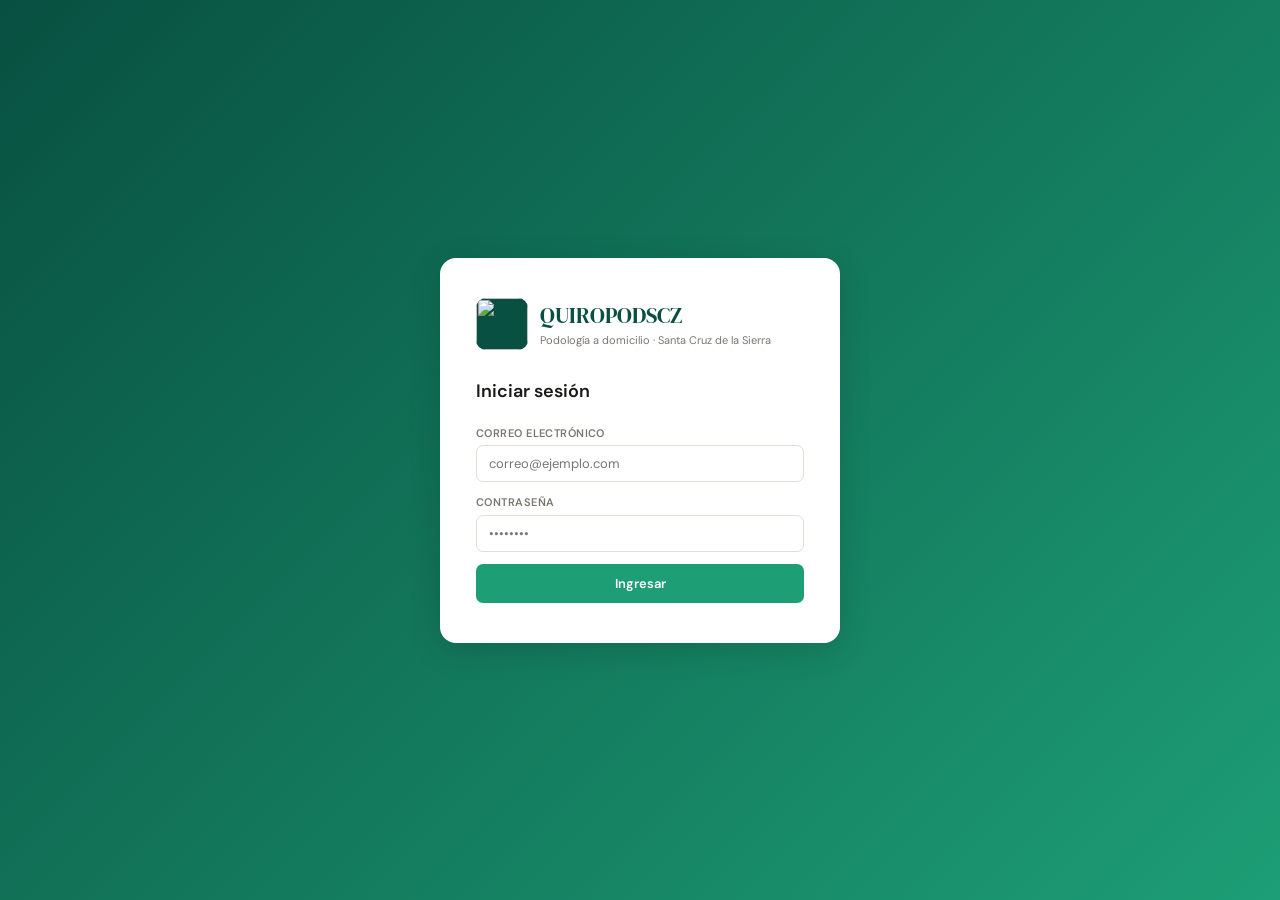
==== commit 83b60da8: "Update index.html" ====
--- a/index.html
+++ b/index.html
@@ -59,6 +59,7 @@
       <button class="nav-tab"         onclick="go('margenes')">Márgenes</button>
       <button class="nav-tab special" onclick="go('historias')">🩺 Historias</button>
       <button class="nav-tab"         onclick="go('recibos')">🧾 Recibos</button>
+      <button class="nav-tab special" onclick="go('chat')" style="background:linear-gradient(135deg,var(--t700),var(--t400));color:#fff">🤖 Asistente IA</button>
     </div>
     <div class="nav-right">
       <span class="nav-user" id="nav-user-name"></span>
@@ -241,6 +242,35 @@
           <div class="kpi teal"><div class="kpi-lbl">Último N° recibo</div><div class="kpi-val" id="rec-ultimo-kpi">#000</div><div class="kpi-sub">correlativo</div></div>
         </div>
         <div class="card"><div id="rec-wrap"><div class="empty">Cargando...</div></div></div>
+      </div>
+    </div>
+
+    <!-- ── ASISTENTE IA ───────────────────────────────────────── -->
+    <div class="page" id="page-chat">
+      <div class="chat-wrap">
+        <div class="chat-header">
+          <div class="chat-title-block">
+            <div class="chat-ai-badge">🤖</div>
+            <div>
+              <div class="chat-title">Asistente IA — QUIROPODSCZ</div>
+              <div class="chat-subtitle">Agendá citas, consultá pacientes y más en lenguaje natural</div>
+            </div>
+          </div>
+          <div style="display:flex;align-items:center;gap:10px">
+            <div class="chat-status"><div class="chat-status-dot"></div>En línea</div>
+            <button class="btn btn-gray btn-sm" onclick="window._limpiarChat()">🗑 Limpiar</button>
+          </div>
+        </div>
+        <div class="chat-messages" id="chat-messages"></div>
+        <div class="chat-input-area">
+          <div class="chat-input-wrap">
+            <textarea id="chat-input" rows="1" placeholder="Escribí algo... Ej: Agendá a María Pérez el lunes a las 10am para pie diabético en zona 1"></textarea>
+            <button class="chat-send-btn" onclick="window._enviarMensaje()" id="chat-send-btn">
+              <svg viewBox="0 0 24 24"><path d="M22 2L11 13M22 2L15 22l-4-9-9-4 20-7z"/></svg>
+            </button>
+          </div>
+          <div class="chat-hint">Enter para nueva línea · Ctrl+Enter para enviar</div>
+        </div>
       </div>
     </div>
 
@@ -261,6 +291,8 @@
         <svg viewBox="0 0 24 24" fill="none" stroke="currentColor" stroke-width="2"><path d="M9 5H7a2 2 0 00-2 2v12a2 2 0 002 2h10a2 2 0 002-2V7a2 2 0 00-2-2h-2"/><rect x="9" y="3" width="6" height="4" rx="1"/><path d="M9 12h6M9 16h4"/></svg>Historias</button>
       <button class="bot-tab" onclick="go('recibos')">
         <svg viewBox="0 0 24 24" fill="none" stroke="currentColor" stroke-width="2"><path d="M14 2H6a2 2 0 00-2 2v16a2 2 0 002 2h12a2 2 0 002-2V8z"/><polyline points="14 2 14 8 20 8"/></svg>Recibos</button>
+      <button class="bot-tab" onclick="go('chat')" style="color:var(--t600)">
+        <svg viewBox="0 0 24 24" fill="none" stroke="currentColor" stroke-width="2"><path d="M21 15a2 2 0 01-2 2H7l-4 4V5a2 2 0 012-2h14a2 2 0 012 2z"/></svg>IA</button>
     </div>
   </nav>
 
@@ -638,6 +670,10 @@
   renderAgenda, calPrev, calNext,
   nuevaCita, editCita, guardaCita, borrarCita
 } from './js/agenda.js';
+import {
+  renderChat, enviarMensaje, limpiarChat,
+  usarSugerencia, mostrarBienvenida
+} from './js/chat.js';
 
 // ── Logos ──────────────────────────────────────────────────────
 const IMG_SRC = 'data:image/jpeg;base64,' + LOGO_B64;
@@ -648,7 +684,7 @@
 
 // ── Páginas ────────────────────────────────────────────────────
 const ALL_PAGES = ['dashboard','agenda','registro','cuotas','egresos',
-  'fondos','membresias','margenes','historias','recibos'];
+  'fondos','membresias','margenes','historias','recibos','chat'];
 
 window.go = function(name) {
   ALL_PAGES.forEach(p => {
@@ -674,6 +710,7 @@
     margenes:   () => { window._renderMargenes(); window._calcSim(); },
     historias:  () => window._renderLista(),
     recibos:    () => window._renderRecibos(),
+    chat:       () => { if(!mensajes?.length) mostrarBienvenida(); },
   })[name]?.();
 };
 
@@ -1731,6 +1768,19 @@
   o.addEventListener('click', e=>{ if(e.target===o) o.classList.remove('open'); });
 });
 
+// ── CHAT — teclado ────────────────────────────────────────────
+document.getElementById('chat-input')?.addEventListener('keydown', e => {
+  if (e.key === 'Enter' && e.ctrlKey) { e.preventDefault(); enviarMensaje(); }
+  // Auto-resize textarea
+  setTimeout(() => {
+    e.target.style.height = 'auto';
+    e.target.style.height = Math.min(e.target.scrollHeight, 120) + 'px';
+  }, 0);
+});
+window._enviarMensaje = enviarMensaje;
+window._limpiarChat   = limpiarChat;
+window._usarSugerencia = usarSugerencia;
+
 // ── INICIAR ────────────────────────────────────────────────────
 initAuth();
 </script>
--- a/css/styles.css
+++ b/css/styles.css
@@ -0,0 +1,476 @@
+/* ================================================================
+   QUIROPODSCZ v3 — Estilos principales
+   ================================================================ */
+@import url('https://fonts.googleapis.com/css2?family=DM+Serif+Display&family=DM+Sans:wght@300;400;500;600;700&display=swap');
+
+:root {
+  --t50:#E1F5EE; --t100:#C8EDE0; --t200:#9FE1CB; --t400:#5DCAA5;
+  --t600:#1D9E75; --t700:#0F6E56; --t800:#085041; --t900:#043528;
+  --g50:#f7f5f2; --g100:#f0ede8; --g200:#e0ddd8; --g300:#c8c4be;
+  --g500:#7a7670; --g700:#3d3d3a; --g900:#1a1917;
+  --red:#D85A30; --redBg:#FEE9DF;
+  --amber:#EF9F27; --amberBg:#FEF3D0;
+  --info:#3B82F6; --infoBg:#EFF6FF;
+  --r:8px; --shadow:0 1px 4px rgba(0,0,0,.08);
+}
+
+*, *::before, *::after { box-sizing: border-box; margin: 0; padding: 0; }
+
+body {
+  font-family: 'DM Sans', sans-serif;
+  background: var(--g50);
+  color: var(--g900);
+  font-size: 14px;
+  line-height: 1.5;
+  padding-bottom: 0;
+}
+
+/* ── AUTH ─────────────────────────────────────────────────────── */
+#auth-screen {
+  min-height: 100vh;
+  display: flex;
+  align-items: center;
+  justify-content: center;
+  background: linear-gradient(135deg, var(--t800) 0%, var(--t600) 100%);
+  padding: 20px;
+}
+
+.auth-card {
+  background: #fff;
+  border-radius: 16px;
+  padding: 40px 36px;
+  width: 100%;
+  max-width: 400px;
+  box-shadow: 0 8px 32px rgba(0,0,0,.15);
+}
+
+.auth-logo-wrap { display: flex; align-items: center; gap: 12px; margin-bottom: 28px; }
+.auth-logo { width: 52px; height: 52px; border-radius: 10px; overflow: hidden; background: var(--t800); }
+.auth-logo img { width: 100%; height: 100%; object-fit: cover; }
+.auth-brand { font-family: 'DM Serif Display', serif; font-size: 22px; color: var(--t800); }
+.auth-sub { font-size: 11px; color: var(--g500); }
+.auth-title { font-size: 18px; font-weight: 600; color: var(--g900); margin-bottom: 20px; }
+.auth-err { background: var(--redBg); color: var(--red); border-radius: 8px; padding: 10px 12px; font-size: 13px; margin-bottom: 12px; display: none; }
+
+/* ── LAYOUT ───────────────────────────────────────────────────── */
+#app-screen { display: none; min-height: 100vh; }
+
+.nav {
+  background: var(--t800);
+  color: #fff;
+  padding: 0 20px;
+  display: flex;
+  align-items: center;
+  gap: 16px;
+  position: sticky;
+  top: 0;
+  z-index: 90;
+  height: 56px;
+  box-shadow: 0 2px 8px rgba(0,0,0,.2);
+}
+
+.brand { display: flex; align-items: center; gap: 10px; flex-shrink: 0; }
+.brand-logo { width: 36px; height: 36px; border-radius: 7px; overflow: hidden; background: var(--t700); }
+.brand-logo img { width: 100%; height: 100%; object-fit: cover; }
+.brand-title { font-family: 'DM Serif Display', serif; font-size: 17px; color: #fff; white-space: nowrap; }
+.brand-sub { font-size: 10px; color: rgba(255,255,255,.6); }
+
+.nav-tabs { display: flex; gap: 2px; overflow-x: auto; flex: 1; scrollbar-width: none; }
+.nav-tabs::-webkit-scrollbar { display: none; }
+
+.nav-tab {
+  background: transparent;
+  border: none;
+  color: rgba(255,255,255,.7);
+  padding: 6px 13px;
+  border-radius: 6px;
+  font-size: 12.5px;
+  font-family: 'DM Sans', sans-serif;
+  font-weight: 500;
+  cursor: pointer;
+  white-space: nowrap;
+  transition: all .15s;
+}
+.nav-tab:hover { background: rgba(255,255,255,.1); color: #fff; }
+.nav-tab.active { background: rgba(255,255,255,.18); color: #fff; font-weight: 600; }
+.nav-tab.special { background: var(--t700); color: var(--t200); }
+.nav-tab.special.active { background: var(--t600); }
+
+.nav-right { display: flex; align-items: center; gap: 8px; flex-shrink: 0; }
+.nav-user { font-size: 11px; color: rgba(255,255,255,.7); }
+.btn-icon { background: rgba(255,255,255,.1); border: none; color: #fff; width: 32px; height: 32px; border-radius: 7px; cursor: pointer; font-size: 15px; display: flex; align-items: center; justify-content: center; }
+.btn-icon:hover { background: rgba(255,255,255,.2); }
+
+.main { padding: 20px; max-width: 1200px; margin: 0 auto; }
+
+/* ── PAGES ────────────────────────────────────────────────────── */
+.page { display: none; }
+.page.active { display: block; }
+
+/* ── CARDS ────────────────────────────────────────────────────── */
+.card {
+  background: #fff;
+  border-radius: var(--r);
+  box-shadow: var(--shadow);
+  padding: 16px;
+  margin-bottom: 16px;
+}
+.card-title { font-size: 13px; font-weight: 600; color: var(--g700); margin-bottom: 12px; text-transform: uppercase; letter-spacing: .04em; }
+
+/* ── KPIs ─────────────────────────────────────────────────────── */
+.kpi-grid { display: grid; grid-template-columns: repeat(auto-fit, minmax(140px, 1fr)); gap: 12px; margin-bottom: 16px; }
+.kpi { background: #fff; border-radius: var(--r); padding: 14px 16px; box-shadow: var(--shadow); }
+.kpi.teal { border-left: 3px solid var(--t600); }
+.kpi.warn { border-left: 3px solid var(--amber); }
+.kpi.info { border-left: 3px solid var(--info); }
+.kpi.red  { border-left: 3px solid var(--red); }
+.kpi-lbl { font-size: 11px; color: var(--g500); margin-bottom: 4px; font-weight: 500; }
+.kpi-val { font-family: 'DM Serif Display', serif; font-size: 22px; color: var(--t700); }
+.kpi-sub { font-size: 11px; color: var(--g500); margin-top: 2px; }
+
+/* ── SEMAFORO ─────────────────────────────────────────────────── */
+.semaforo { display: flex; align-items: center; gap: 10px; padding: 11px 16px; border-radius: var(--r); margin-bottom: 14px; font-size: 13px; font-weight: 500; }
+.sem-verde  { background: #EAF3DE; color: #3B6D11; }
+.sem-amarillo { background: var(--amberBg); color: #854F0B; }
+.sem-rojo   { background: var(--redBg); color: var(--red); }
+.sem-dot    { width: 10px; height: 10px; border-radius: 50%; flex-shrink: 0; }
+
+/* ── GRIDS ────────────────────────────────────────────────────── */
+.two-col { display: grid; grid-template-columns: 1fr 1fr; gap: 14px; }
+@media(max-width:640px) { .two-col { grid-template-columns: 1fr; } }
+.three-col { display: grid; grid-template-columns: repeat(3, 1fr); gap: 14px; }
+@media(max-width:800px) { .three-col { grid-template-columns: 1fr 1fr; } }
+@media(max-width:500px) { .three-col { grid-template-columns: 1fr; } }
+
+/* ── FORMS ────────────────────────────────────────────────────── */
+.fg { margin-bottom: 12px; }
+.fg label { display: block; font-size: 11px; font-weight: 600; color: var(--g500); margin-bottom: 4px; text-transform: uppercase; letter-spacing: .04em; }
+input, select, textarea {
+  width: 100%; padding: 9px 12px;
+  border: 1.5px solid var(--g200);
+  border-radius: 7px;
+  font-size: 13px;
+  font-family: 'DM Sans', sans-serif;
+  color: var(--g900);
+  background: #fff;
+  transition: border-color .15s;
+  outline: none;
+}
+input:focus, select:focus, textarea:focus { border-color: var(--t600); }
+textarea { resize: vertical; min-height: 64px; }
+.form-row { display: grid; grid-template-columns: 1fr 1fr; gap: 12px; }
+@media(max-width:480px) { .form-row { grid-template-columns: 1fr; } }
+.form-actions { display: flex; gap: 8px; justify-content: flex-end; margin-top: 4px; }
+
+/* ── BUTTONS ──────────────────────────────────────────────────── */
+.btn {
+  padding: 9px 18px;
+  border: none;
+  border-radius: 7px;
+  font-size: 13px;
+  font-family: 'DM Sans', sans-serif;
+  font-weight: 600;
+  cursor: pointer;
+  transition: opacity .15s, transform .1s;
+  white-space: nowrap;
+}
+.btn:active { transform: scale(.97); }
+.btn-p { background: var(--t600); color: #fff; }
+.btn-p:hover { background: var(--t700); }
+.btn-gray { background: var(--g100); color: var(--g700); }
+.btn-gray:hover { background: var(--g200); }
+.btn-danger { background: var(--redBg); color: var(--red); }
+.btn-danger:hover { background: #FBCFC3; }
+.btn-sm { padding: 5px 12px; font-size: 12px; }
+.btn-del { background: none; border: none; cursor: pointer; color: var(--g300); font-size: 13px; padding: 3px 6px; border-radius: 5px; }
+.btn-del:hover { color: var(--red); background: var(--redBg); }
+.btn-pagar { background: var(--amberBg); color: #854F0B; border: none; padding: 4px 9px; border-radius: 6px; font-size: 11px; cursor: pointer; font-weight: 600; }
+
+/* ── TABLES ───────────────────────────────────────────────────── */
+.scroll { overflow-x: auto; }
+.tbl { width: 100%; border-collapse: collapse; font-size: 13px; }
+.tbl th { background: var(--g50); color: var(--g700); font-size: 11px; font-weight: 600; text-transform: uppercase; letter-spacing: .04em; padding: 8px 10px; text-align: left; border-bottom: 1px solid var(--g100); white-space: nowrap; }
+.tbl td { padding: 9px 10px; border-bottom: 1px solid var(--g50); vertical-align: middle; }
+.tbl tbody tr:hover { background: var(--g50); }
+.tbl tfoot td { font-size: 13px; font-weight: 600; background: var(--t50); padding: 10px; border-top: 2px solid var(--t200); }
+
+/* ── BADGES ───────────────────────────────────────────────────── */
+.badge { display: inline-block; padding: 2px 8px; border-radius: 20px; font-size: 10.5px; font-weight: 600; }
+.b-teal   { background: var(--t50); color: var(--t700); }
+.b-gray   { background: var(--g100); color: var(--g700); }
+.b-green  { background: #EAF3DE; color: #3B6D11; }
+.b-amber  { background: var(--amberBg); color: #854F0B; }
+.b-red    { background: var(--redBg); color: var(--red); }
+.b-blue   { background: var(--infoBg); color: var(--info); }
+
+/* ── MODALES ──────────────────────────────────────────────────── */
+.overlay {
+  display: none;
+  position: fixed;
+  inset: 0;
+  background: rgba(0,0,0,.45);
+  z-index: 200;
+  align-items: flex-start;
+  justify-content: center;
+  padding: 40px 16px 24px;
+  overflow-y: auto;
+}
+.overlay.open { display: flex; }
+.modal {
+  background: #fff;
+  border-radius: 12px;
+  box-shadow: 0 8px 40px rgba(0,0,0,.18);
+  width: 100%;
+  max-width: 540px;
+  max-height: calc(100vh - 64px);
+  overflow-y: auto;
+}
+.modal-hdr { display: flex; justify-content: space-between; align-items: center; padding: 18px 20px 14px; border-bottom: 1px solid var(--g100); position: sticky; top: 0; background: #fff; z-index: 1; }
+.modal-title { font-size: 15px; font-weight: 600; color: var(--g900); }
+.modal-x { background: none; border: none; font-size: 20px; cursor: pointer; color: var(--g500); line-height: 1; }
+.modal-body { padding: 16px 20px 20px; }
+
+/* ── SECCIÓN HEADER ───────────────────────────────────────────── */
+.sec-hdr { display: flex; justify-content: space-between; align-items: flex-start; margin-bottom: 16px; flex-wrap: wrap; gap: 10px; }
+.sec-title { font-size: 20px; font-weight: 700; color: var(--g900); }
+
+/* ── CHARTS ───────────────────────────────────────────────────── */
+.ch200 { height: 200px; position: relative; }
+.ch240 { height: 240px; position: relative; }
+.ch180 { height: 180px; position: relative; }
+
+/* ── PUNTOS DE EQUILIBRIO ────────────────────────────────────────*/
+.eq-row { display: flex; justify-content: space-between; padding: 6px 4px; border-bottom: 1px solid var(--g50); font-size: 13px; }
+.eq-row:last-child { border-bottom: none; }
+
+/* ── FONDOS ───────────────────────────────────────────────────── */
+.fund-card { background: #fff; border-radius: var(--r); padding: 20px; margin-bottom: 14px; box-shadow: var(--shadow); }
+.fund-brasil { border-left: 4px solid #009C3B; }
+.fund-usa    { border-left: 4px solid #B22234; }
+.fund-lbl { font-size: 12px; font-weight: 600; color: var(--g700); margin-bottom: 8px; }
+.fund-amt { font-family: 'DM Serif Display', serif; font-size: 28px; color: var(--t700); }
+.fund-meta { font-size: 11px; color: var(--g500); margin-bottom: 10px; }
+.prog-track { background: var(--g100); border-radius: 10px; height: 8px; margin-bottom: 6px; }
+.prog-fill { background: linear-gradient(90deg, var(--t400), var(--t600)); height: 8px; border-radius: 10px; transition: width .5s; }
+.fund-miles { display: flex; justify-content: space-between; font-size: 10px; color: var(--g500); }
+
+/* ── MEMBRESÍAS ───────────────────────────────────────────────── */
+.mem-cards { display: grid; grid-template-columns: repeat(auto-fill, minmax(200px, 1fr)); gap: 12px; margin-bottom: 14px; }
+.mem-card { border: 1.5px solid var(--t200); border-radius: var(--r); padding: 14px; background: var(--t50); }
+.mem-name { font-weight: 700; font-size: 14px; color: var(--t800); }
+.mem-precio { font-family: 'DM Serif Display', serif; font-size: 22px; color: var(--t600); margin: 4px 0; }
+.mem-ideal { font-size: 10px; color: var(--g500); font-style: italic; }
+.mem-items { list-style: none; margin-top: 8px; }
+.mem-items li { font-size: 11px; color: var(--g700); padding: 2px 0; }
+.mem-items li::before { content: '✓ '; color: var(--t600); }
+
+.pack-item { display: flex; justify-content: space-between; align-items: flex-start; padding: 10px 0; border-bottom: 1px solid var(--g50); }
+.pack-item:last-child { border-bottom: none; }
+.pack-name { font-weight: 600; font-size: 13px; }
+.pack-desc { font-size: 11px; color: var(--g500); }
+.pack-precio { font-family: 'DM Serif Display', serif; font-size: 18px; color: var(--t700); white-space: nowrap; }
+
+/* ── MÁRGENES ─────────────────────────────────────────────────── */
+.mg-row { display: flex; align-items: center; gap: 10px; padding: 8px 0; border-bottom: 1px solid var(--g50); }
+.mg-row:last-child { border-bottom: none; }
+.mg-name { flex: 1; font-size: 13px; }
+.mg-bar-wrap { width: 100px; height: 8px; background: var(--g100); border-radius: 5px; }
+.mg-bar { height: 8px; border-radius: 5px; background: var(--t400); }
+.mg-pct { font-size: 12px; font-weight: 600; color: var(--t700); min-width: 36px; text-align: right; }
+.mg-bs { font-size: 12px; color: var(--g500); min-width: 60px; text-align: right; }
+.sim-out { margin-top: 12px; padding: 12px; background: var(--t50); border-radius: 8px; font-size: 13px; line-height: 2; color: var(--g700); }
+
+/* ── HISTORIAS ────────────────────────────────────────────────── */
+.tabs-hdr { display: flex; border-bottom: 2px solid var(--g100); margin-bottom: 16px; gap: 4px; flex-wrap: wrap; }
+.tab { background: none; border: none; padding: 8px 14px; font-size: 13px; font-family: 'DM Sans', sans-serif; color: var(--g500); cursor: pointer; border-bottom: 2px solid transparent; margin-bottom: -2px; font-weight: 500; }
+.tab.active { color: var(--t600); border-bottom-color: var(--t600); font-weight: 600; }
+.tab-pane { display: none; }
+.tab-pane.active { display: block; }
+
+.dedos-grid { display: grid; grid-template-columns: 1fr 1fr; gap: 14px; margin-bottom: 12px; }
+.pie-block { border: 1px solid var(--g100); border-radius: 10px; padding: 12px; }
+.pie-label { font-size: 11px; font-weight: 600; color: var(--g500); text-transform: uppercase; letter-spacing: .06em; margin-bottom: 8px; }
+.dedo-row { display: flex; align-items: center; gap: 8px; padding: 4px 0; border-bottom: 1px solid var(--g50); }
+.dedo-row:last-child { border-bottom: none; }
+.dedo-num { font-size: 11px; color: var(--g500); width: 16px; }
+.dedo-name { font-size: 12px; color: var(--g700); flex: 1; }
+.dedo-check input[type=checkbox] { width: 15px; height: 15px; accent-color: var(--t600); }
+.dedo-tratamiento { font-size: 11px; padding: 3px 7px; border: 1px solid var(--g200); border-radius: 5px; background: #fff; min-width: 100px; }
+
+.fotos-grid { display: grid; grid-template-columns: repeat(auto-fill, minmax(90px,1fr)); gap: 8px; }
+.foto-thumb { position: relative; aspect-ratio: 1; border-radius: 8px; overflow: hidden; border: 1px solid var(--g100); cursor: pointer; }
+.foto-thumb img { width: 100%; height: 100%; object-fit: cover; }
+.foto-del { position: absolute; top: 3px; right: 3px; width: 18px; height: 18px; border-radius: 50%; background: rgba(0,0,0,.6); color: #fff; border: none; cursor: pointer; font-size: 11px; display: flex; align-items: center; justify-content: center; }
+.foto-add { aspect-ratio: 1; border: 2px dashed var(--g300); border-radius: 8px; display: flex; flex-direction: column; align-items: center; justify-content: center; gap: 4px; cursor: pointer; color: var(--g500); font-size: 11px; min-height: 80px; }
+.foto-add:hover { border-color: var(--t400); color: var(--t600); }
+
+.ai-panel { background: var(--t50); border: 1px solid var(--t200); border-radius: 10px; padding: 14px; margin-top: 14px; }
+.ai-status { display: flex; align-items: center; gap: 8px; font-size: 13px; color: var(--t700); margin-bottom: 8px; }
+.ai-dot { width: 8px; height: 8px; border-radius: 50%; background: var(--t600); }
+.ai-dot.loading { animation: pulse 1s ease-in-out infinite; }
+@keyframes pulse { 0%,100%{opacity:1}50%{opacity:.3} }
+.ai-result { font-size: 13px; line-height: 1.7; color: var(--g700); white-space: pre-wrap; max-height: 360px; overflow-y: auto; background: #fff; border: 1px solid var(--g100); border-radius: 8px; padding: 12px; margin-top: 8px; }
+
+/* ── AGENDA ───────────────────────────────────────────────────── */
+.cal-nav { display: flex; align-items: center; gap: 12px; margin-bottom: 16px; }
+.cal-nav h3 { flex: 1; text-align: center; font-family: 'DM Serif Display', serif; font-size: 18px; }
+.cal-grid { display: grid; grid-template-columns: repeat(7, 1fr); gap: 4px; }
+.cal-day-hdr { text-align: center; font-size: 10px; font-weight: 600; color: var(--g500); text-transform: uppercase; padding: 4px 0; }
+.cal-cell {
+  min-height: 80px;
+  border: 1px solid var(--g100);
+  border-radius: 6px;
+  padding: 4px;
+  background: #fff;
+  cursor: pointer;
+  transition: background .12s;
+}
+.cal-cell:hover { background: var(--t50); }
+.cal-cell.today { border-color: var(--t600); }
+.cal-cell.other-month { background: var(--g50); opacity: .6; }
+.cal-cell.selected { background: var(--t50); border-color: var(--t600); }
+.cal-num { font-size: 12px; font-weight: 600; color: var(--g700); margin-bottom: 3px; }
+.cal-num.today-num { color: var(--t600); }
+.cal-event { background: var(--t600); color: #fff; border-radius: 3px; font-size: 9px; padding: 1px 4px; margin-bottom: 2px; white-space: nowrap; overflow: hidden; text-overflow: ellipsis; }
+.cal-event.pendiente { background: var(--amber); }
+.cal-event.cancelada { background: var(--g300); }
+
+.agenda-list { list-style: none; }
+.agenda-item { display: flex; align-items: flex-start; gap: 12px; padding: 10px 0; border-bottom: 1px solid var(--g50); }
+.agenda-hora { font-size: 11px; font-weight: 600; color: var(--t700); width: 60px; flex-shrink: 0; padding-top: 1px; }
+.agenda-body { flex: 1; }
+.agenda-pac { font-weight: 600; font-size: 13px; }
+.agenda-svc { font-size: 12px; color: var(--g500); }
+.agenda-actions { display: flex; gap: 6px; }
+
+/* ── CUOTAS ───────────────────────────────────────────────────── */
+.cq-cell { display: inline-block; padding: 2px 7px; border-radius: 4px; font-size: 11px; font-weight: 600; }
+.cq-ok { background: var(--t50); color: var(--t700); }
+.cq-na { color: var(--g300); }
+
+/* ── RECIBOS ──────────────────────────────────────────────────── */
+.rec-pagado   { background: #EAF3DE; color: #3B6D11; }
+.rec-pendiente { background: var(--amberBg); color: #854F0B; }
+
+/* ── CONFIGURACIÓN ────────────────────────────────────────────── */
+.settings-section { margin-bottom: 20px; }
+.settings-title { font-size: 13px; font-weight: 600; color: var(--g700); margin-bottom: 10px; }
+.divider { height: 1px; background: var(--g100); margin: 16px 0; }
+
+/* ── TOAST ────────────────────────────────────────────────────── */
+#toast {
+  position: fixed; bottom: 80px; right: 20px;
+  padding: 11px 18px; border-radius: 8px;
+  font-size: 13px; font-weight: 500;
+  z-index: 999; display: none;
+  box-shadow: 0 4px 16px rgba(0,0,0,.15);
+}
+.toast-ok  { background: var(--t800); color: #fff; }
+.toast-err { background: var(--red); color: #fff; }
+.toast-warn { background: var(--amber); color: #fff; }
+
+/* ── SPINNER ──────────────────────────────────────────────────── */
+#global-spinner {
+  position: fixed; inset: 0;
+  background: rgba(255,255,255,.7);
+  z-index: 999;
+  display: none;
+  align-items: center;
+  justify-content: center;
+}
+.spinner {
+  width: 40px; height: 40px;
+  border: 4px solid var(--g100);
+  border-top-color: var(--t600);
+  border-radius: 50%;
+  animation: spin .7s linear infinite;
+}
+@keyframes spin { to { transform: rotate(360deg); } }
+
+/* ── EMPTY STATE ──────────────────────────────────────────────── */
+.empty { text-align: center; padding: 32px 16px; color: var(--g500); font-size: 13px; }
+
+/* ── BOTTOM NAV (mobile) ──────────────────────────────────────── */
+.bot-nav {
+  display: none;
+  position: fixed; bottom: 0; left: 0; right: 0;
+  background: #fff; border-top: 1px solid var(--g100);
+  z-index: 100; padding: 6px 0 env(safe-area-inset-bottom, 10px);
+}
+.bot-inner { display: flex; justify-content: space-around; overflow-x: auto; }
+.bot-tab {
+  display: flex; flex-direction: column; align-items: center; gap: 2px;
+  padding: 4px 8px; cursor: pointer; border: none;
+  background: transparent; color: var(--g500);
+  font-size: 9px; font-family: 'DM Sans', sans-serif; font-weight: 500; flex-shrink: 0;
+}
+.bot-tab.active { color: var(--t600); }
+.bot-tab svg { width: 20px; height: 20px; }
+@media(max-width:640px) {
+  .bot-nav { display: block; }
+  .nav-tabs { display: none; }
+  body { padding-bottom: 68px; }
+}
+
+/* ── INFORME PDF ──────────────────────────────────────────────── */
+.informe-doc { background: #fff; max-width: 800px; margin: 0 auto; padding: 40px; font-family: 'DM Sans', sans-serif; font-size: 13px; line-height: 1.7; color: #1a1917; }
+.inf-header { display: flex; align-items: center; justify-content: space-between; margin-bottom: 24px; padding-bottom: 16px; border-bottom: 2px solid #1D9E75; }
+.inf-logo-wrap { display: flex; align-items: center; gap: 12px; }
+.inf-logo { width: 56px; height: 56px; border-radius: 8px; overflow: hidden; background: #085041; }
+.inf-logo img { width: 100%; height: 100%; object-fit: cover; }
+.inf-brand-name { font-family: 'DM Serif Display', serif; font-size: 20px; color: #085041; font-weight: 700; }
+.inf-brand-sub { font-size: 11px; color: #0F6E56; }
+.inf-prof-info { text-align: right; font-size: 12px; color: #3d3d3a; }
+.inf-section { margin-bottom: 18px; }
+.inf-section-title { font-size: 12px; font-weight: 600; color: #1D9E75; text-transform: uppercase; letter-spacing: .06em; border-bottom: 1px solid #E1F5EE; padding-bottom: 4px; margin-bottom: 8px; }
+.inf-row { display: flex; gap: 8px; margin-bottom: 4px; }
+.inf-lbl { font-size: 12px; color: #6b6b67; min-width: 140px; flex-shrink: 0; }
+.inf-val { font-size: 12px; color: #1a1917; font-weight: 500; }
+.dedos-table { width: 100%; border-collapse: collapse; margin-top: 6px; }
+.dedos-table th { background: #E1F5EE; color: #085041; font-size: 11px; padding: 6px 8px; text-align: left; font-weight: 600; }
+.dedos-table td { padding: 6px 8px; border-bottom: 1px solid #f0ede8; font-size: 12px; }
+.inf-ai-content { font-size: 13px; line-height: 1.8; color: #1a1917; white-space: pre-wrap; }
+.inf-footer { margin-top: 32px; padding-top: 16px; border-top: 1px solid #E1F5EE; display: flex; justify-content: space-between; align-items: flex-end; }
+.inf-firma-linea { width: 160px; border-top: 1px solid #1a1917; margin: 0 auto 4px; }
+.inf-firma-nombre { font-size: 12px; font-weight: 600; color: #085041; }
+.inf-firma-titulo { font-size: 11px; color: #6b6b67; }
+.inf-fecha { font-size: 11px; color: #6b6b67; }
+.inf-fotos-grid { display: grid; grid-template-columns: repeat(3,1fr); gap: 8px; margin-top: 6px; }
+.inf-foto { width: 100%; aspect-ratio: 1; object-fit: cover; border-radius: 6px; border: 1px solid #f0ede8; }
+
+/* ── RECIBO DOC ───────────────────────────────────────────────── */
+.recibo-doc { background: #fff; max-width: 680px; margin: 0 auto; padding: 36px; font-family: 'DM Sans', sans-serif; font-size: 13px; color: #1a1917; }
+.rec-header { display: flex; align-items: center; justify-content: space-between; margin-bottom: 20px; padding-bottom: 14px; border-bottom: 3px solid #1D9E75; }
+.rec-logo-wrap { display: flex; align-items: center; gap: 10px; }
+.rec-logo { width: 48px; height: 48px; border-radius: 7px; overflow: hidden; background: #085041; flex-shrink: 0; }
+.rec-logo img { width: 100%; height: 100%; object-fit: cover; }
+.rec-brand { font-family: 'DM Serif Display', serif; font-size: 18px; color: #085041; font-weight: 700; }
+.rec-brand-sub { font-size: 10px; color: #0F6E56; }
+.rec-num-block { text-align: right; }
+.rec-num-label { font-size: 10px; color: #6b6b67; text-transform: uppercase; letter-spacing: .06em; }
+.rec-num { font-family: 'DM Serif Display', serif; font-size: 24px; color: #085041; }
+.rec-date { font-size: 11px; color: #6b6b67; margin-top: 2px; }
+.rec-parties { display: grid; grid-template-columns: 1fr 1fr; gap: 16px; margin-bottom: 16px; padding: 14px; background: #f7f5f2; border-radius: 8px; }
+.rec-party-label { font-size: 10px; font-weight: 600; color: #6b6b67; text-transform: uppercase; margin-bottom: 4px; }
+.rec-party-name { font-size: 14px; font-weight: 600; color: #1a1917; margin-bottom: 2px; }
+.rec-party-detail { font-size: 11px; color: #6b6b67; line-height: 1.5; }
+.rec-items { width: 100%; border-collapse: collapse; margin-bottom: 16px; }
+.rec-items th { text-align: left; padding: 8px; font-size: 10px; font-weight: 600; color: #fff; background: #085041; text-transform: uppercase; letter-spacing: .04em; }
+.rec-items th:last-child, .rec-items td:last-child { text-align: right; }
+.rec-items td { padding: 10px 8px; border-bottom: 1px solid #f0ede8; font-size: 13px; color: #1a1917; }
+.rec-items td:last-child { font-weight: 600; }
+.rec-totals { margin-left: auto; width: 260px; margin-bottom: 20px; }
+.rec-total-row { display: flex; justify-content: space-between; padding: 6px 0; font-size: 13px; border-bottom: 1px solid #f0ede8; }
+.rec-total-row.grand { border-bottom: none; border-top: 2px solid #1D9E75; padding-top: 10px; margin-top: 4px; font-weight: 700; font-size: 15px; color: #085041; }
+.rec-footer { display: flex; justify-content: space-between; align-items: flex-end; margin-top: 24px; padding-top: 14px; border-top: 1px solid #E1F5EE; }
+.rec-firma-linea { width: 140px; border-top: 1px solid #1a1917; margin: 0 auto 4px; }
+.rec-firma-txt { text-align: center; font-size: 11px; color: #6b6b67; }
+.rec-firma-nombre { font-weight: 600; color: #085041; font-size: 12px; }
+.rec-nota { font-size: 11px; color: #6b6b67; max-width: 240px; line-height: 1.5; }
+.rec-estado { display: inline-block; padding: 4px 12px; border-radius: 20px; font-size: 11px; font-weight: 600; }
+
+/* ── UTILS ────────────────────────────────────────────────────── */
+.c-teal  { color: var(--t700); }
+.c-red   { color: var(--red); }
+.c-muted { color: var(--g500); }
+.fw6     { font-weight: 600; }
